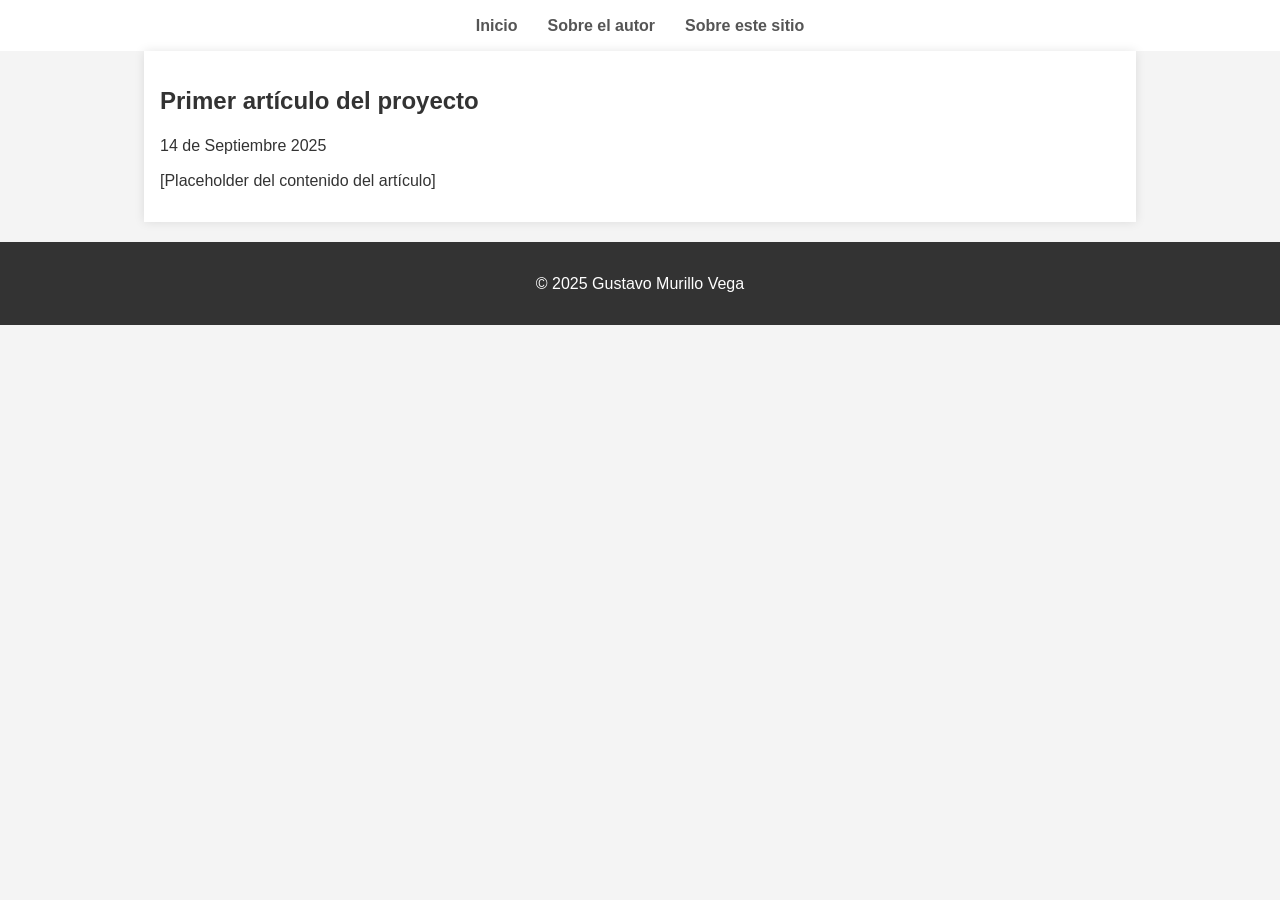
==== article1.html @ 558b9983 "Initial commit" ====
<!DOCTYPE html>
<html lang="es">
<head>
    <meta charset="UTF-8">
    <meta name="viewport" content="width=device-width, initial-scale=1.0">
    <title>Análisis F1 - Artículo 1</title>
    <link rel="stylesheet" href="styles.css">
</head>
<body>
    <header>
        <nav>
            <ul>
                <li><a href="index.html">Inicio</a></li>
                <li><a href="autor.html">Sobre el autor</a></li>
				<li><a href="proyecto.html">Sobre este sitio</a></li>
            </ul>
        </nav>
    </header>

    <main class="article-main">
        <article>
            <h1>Primer artículo del proyecto</h1>
            <p class="date">14 de Septiembre 2025</p>
            <div class="article-body">
                <p>[Placeholder del contenido del artículo]</p>
            </div>
        </article>
    </main>

    <footer>
        <p>&copy; 2025 Gustavo Murillo Vega</p>
    </footer>
</body>
</html>
---- styles.css ----
:root {
	--var-global: red;
	/* llamar */
	/* propiedad: var(--var-global) */
}

body {
    font-family: sans-serif;
    line-height: 1.2;
    margin: 0;
    padding: 0;
    background-color: #f4f4f4;
    color: #333;
    display: flex;
    flex-direction: column;
    align-items: center;
}

body > * {
    width: 100vw;
}

header {
    background: #ffff;
    color: #333;
    padding: 1rem 0;
    text-align: center;
}

header nav ul {
    padding: 0;
    list-style: none;
    margin: 0;
    display: flex;
    justify-content: center;
}

header nav ul li {
    margin: 0 15px;
}

header nav ul li a {
    color: #555;
    text-decoration: none;
    font-weight: bold;
}

main {
    max-width: 960px;
    /* margin: 20px auto; */
    padding: 1rem;
    background: #fff;
    box-shadow: 0 0 10px rgba(0,0,0,0.1);
}

footer {
    text-align: center;
    padding: 1rem 0;
    background: #333;
    color: #fff;
    margin-top: 20px;
}

/* Home Page Specifics */
.home-main h1 {
    text-align: center;
}

.article-preview {
    display: flex;
    align-items: center;
    margin-bottom: 20px;
    padding-bottom: 20px;
    border-bottom: 1px solid #ddd;
}

.article-preview:last-child {
    border-bottom: none;
}

.article-preview img {
    width: 150px;
    height: 150px;
    object-fit: cover;
    margin-right: 20px;
}

.article-info h2 {
    margin-top: 0;
}

.article-info a {
    text-decoration: none;
    color: #007bff;
}

.article-info .date {
    font-style: italic;
    color: #777;
    margin: 5px 0 0;
}
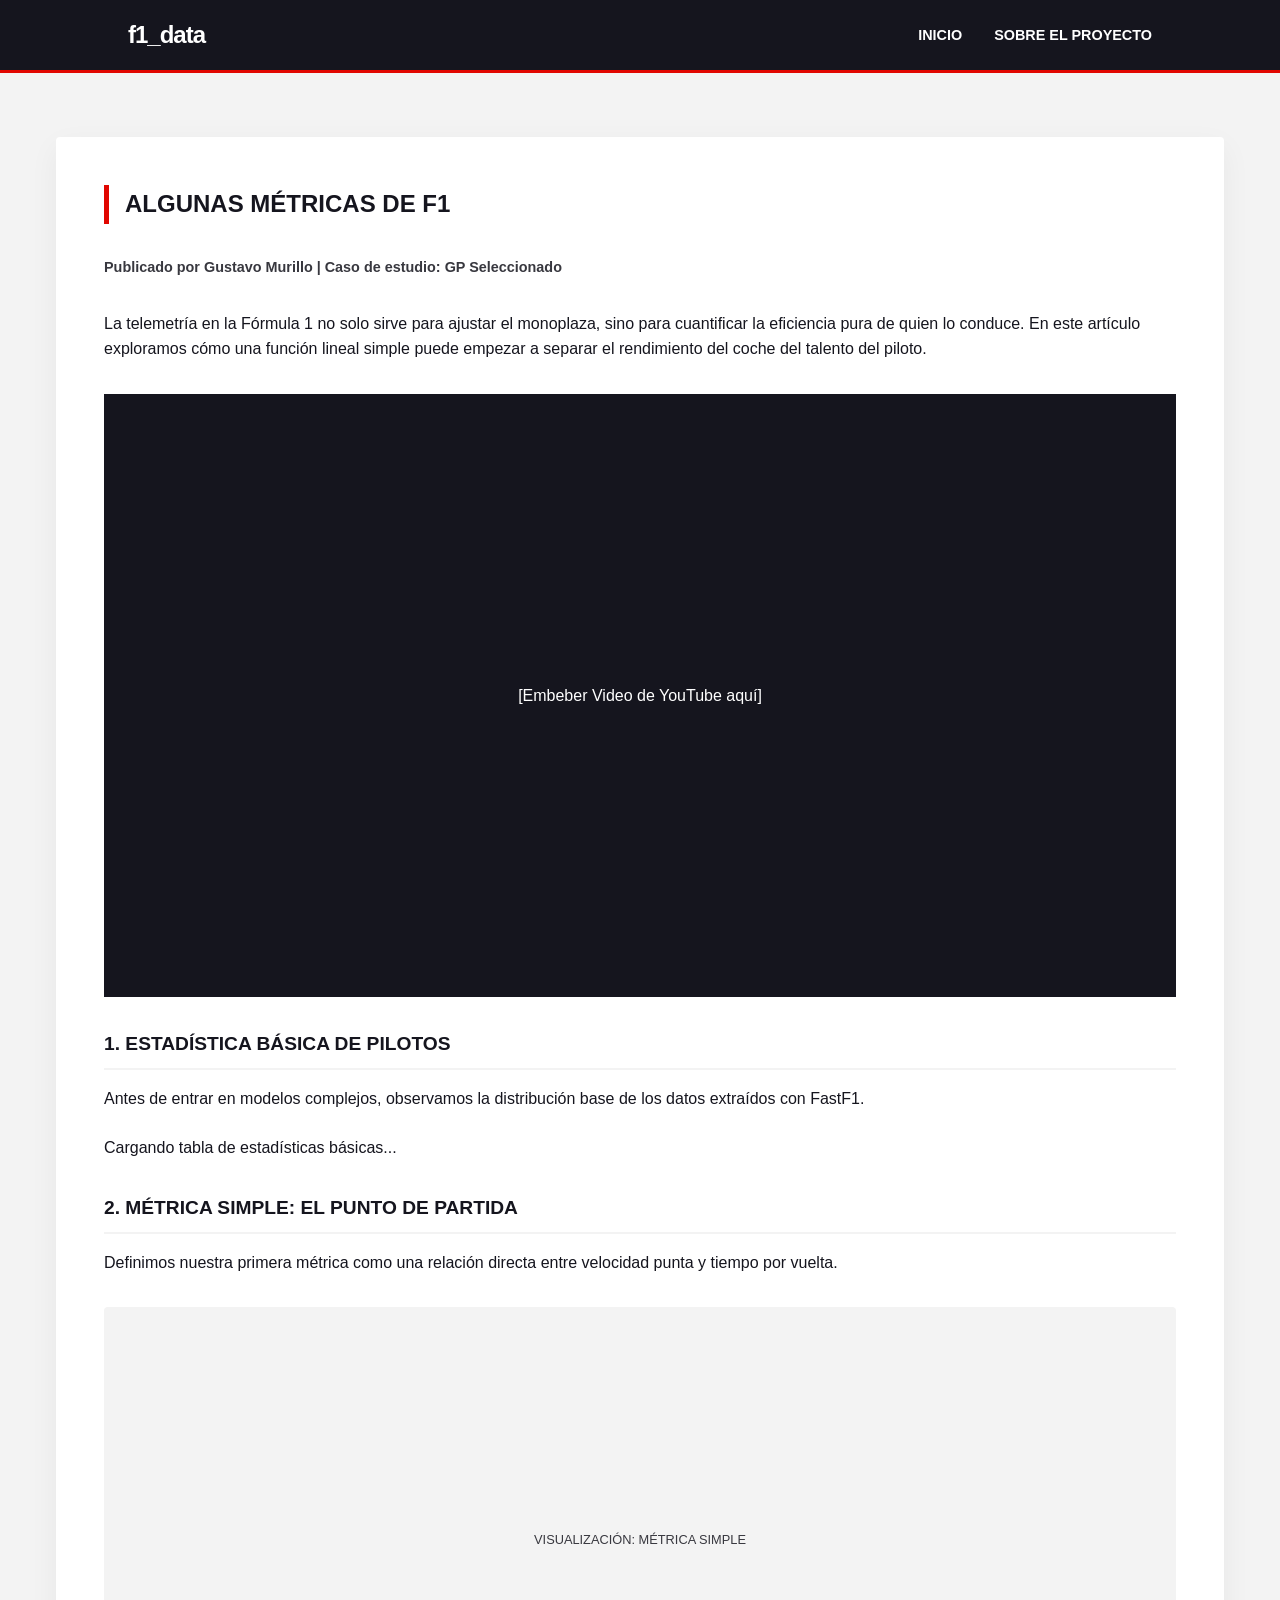
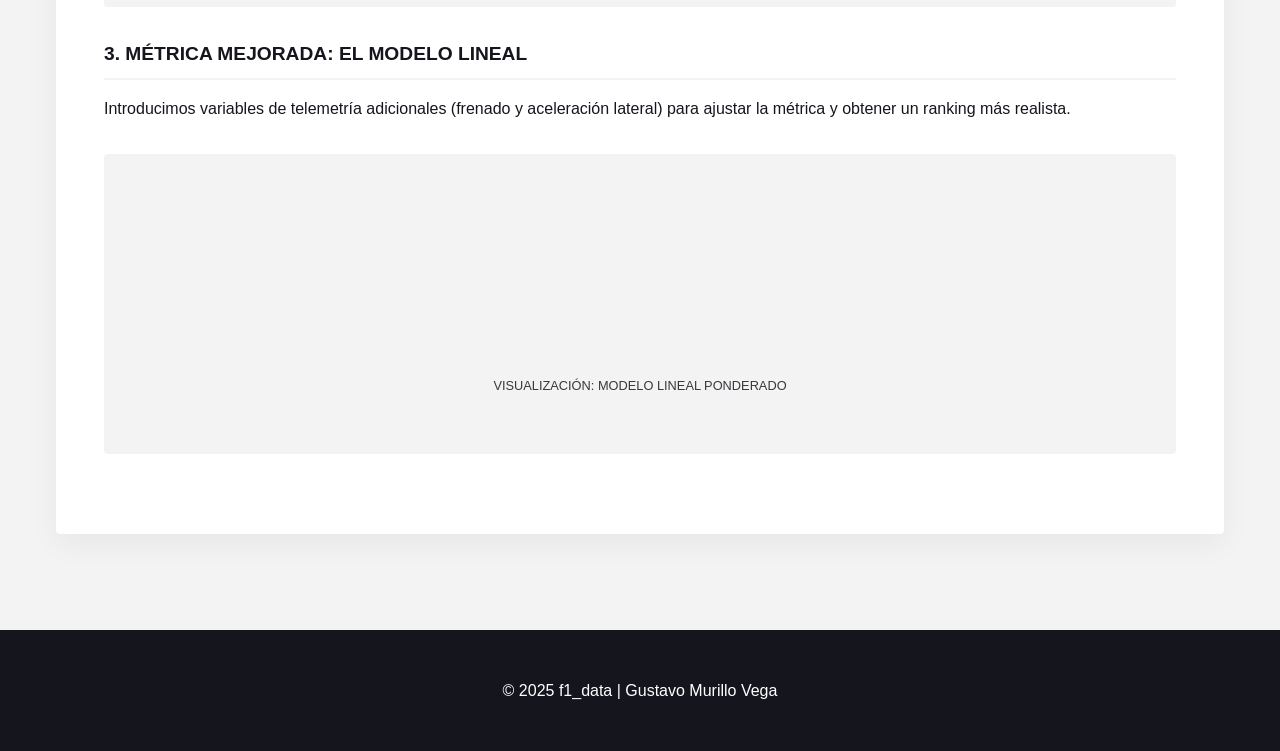
==== commit 3079ba78: "nuevo esqueleto de articulo" ====
--- a/article1.html
+++ b/article1.html
@@ -3,32 +3,73 @@
 <head>
     <meta charset="UTF-8">
     <meta name="viewport" content="width=device-width, initial-scale=1.0">
-    <title>Análisis F1 - Artículo 1</title>
+    <title>f1_data | Algunas métricas de F1</title>
     <link rel="stylesheet" href="styles.css">
 </head>
 <body>
-    <header>
-        <nav>
-            <ul>
-                <li><a href="index.html">Inicio</a></li>
-                <li><a href="autor.html">Sobre el autor</a></li>
-				<li><a href="proyecto.html">Sobre este sitio</a></li>
-            </ul>
-        </nav>
-    </header>
 
-    <main class="article-main">
-        <article>
-            <h1>Primer artículo del proyecto</h1>
-            <p class="date">14 de Septiembre 2025</p>
-            <div class="article-body">
-                <p>[Placeholder del contenido del artículo]</p>
-            </div>
+    <nav class="nav-bar">
+        <a href="index.html" class="nav-logo">f1_data</a>
+        <ul class="nav-links">
+            <li><a href="index.html">Inicio</a></li>
+            <li><a href="about.html">Sobre el proyecto</a></li>
+        </ul>
+    </nav>
+
+    <main class="container">
+        <article class="full-article">
+            <header class="article-header">
+                <h1 class="section-title">Algunas métricas de F1</h1>
+                <p class="article-meta">Publicado por Gustavo Murillo | Caso de estudio: GP Seleccionado</p>
+            </header>
+
+            <section class="article-body">
+                <p>
+                    La telemetría en la Fórmula 1 no solo sirve para ajustar el monoplaza, sino para cuantificar la eficiencia pura de quien lo conduce. En este artículo exploramos cómo una función lineal simple puede empezar a separar el rendimiento del coche del talento del piloto.
+                </p>
+
+                <!-- Placeholder para Video -->
+                <div class="video-wrapper">
+                    <div class="video-placeholder">
+                        <p>[Embeber Video de YouTube aquí]</p>
+                        <!-- <iframe width="100%" height="315" src="https://www.youtube.com/embed/VIDEO_ID" frameborder="0" allowfullscreen></iframe> -->
+                    </div>
+                </div>
+
+                <h3>1. Estadística Básica de Pilotos</h3>
+                <p>Antes de entrar en modelos complejos, observamos la distribución base de los datos extraídos con FastF1.</p>
+                
+                <!-- Placeholder para Tabla (Recomendación: Grid.js o HTML Puro) -->
+                <div class="data-wrapper">
+                    <div id="drivers-table">
+                        <p class="placeholder-text">Cargando tabla de estadísticas básicas...</p>
+                    </div>
+                </div>
+
+                <h3>2. Métrica Simple: El Punto de Partida</h3>
+                <p>Definimos nuestra primera métrica como una relación directa entre velocidad punta y tiempo por vuelta.</p>
+                
+                <!-- Placeholder para Gráfico Simple (Chart.js) -->
+                <div class="chart-wrapper">
+                    <canvas id="simpleMetricChart"></canvas>
+                    <div class="chart-placeholder">Visualización: Métrica Simple</div>
+                </div>
+
+                <h3>3. Métrica Mejorada: El Modelo Lineal</h3>
+                <p>Introducimos variables de telemetría adicionales (frenado y aceleración lateral) para ajustar la métrica y obtener un ranking más realista.</p>
+
+                <!-- Placeholder para Gráfico Mejorado (Chart.js) -->
+                <div class="chart-wrapper">
+                    <canvas id="improvedMetricChart"></canvas>
+                    <div class="chart-placeholder">Visualización: Modelo Lineal Ponderado</div>
+                </div>
+            </section>
         </article>
     </main>
 
-    <footer>
-        <p>&copy; 2025 Gustavo Murillo Vega</p>
+    <footer class="main-footer">
+        <p>&copy; 2025 f1_data | Gustavo Murillo Vega</p>
     </footer>
+
 </body>
 </html>
--- a/styles.css
+++ b/styles.css
@@ -1,101 +1,288 @@
 :root {
-	--var-global: red;
-	/* llamar */
-	/* propiedad: var(--var-global) */
-}
-
-body {
-    font-family: sans-serif;
-    line-height: 1.2;
+    --f1-red: #e10600;
+    --carbon-black: #15151e;
+    --track-gray: #38383f;
+    --asphalt: #2b2b32;
+    --clean-white: #ffffff;
+    --soft-gray: #f3f3f3;
+    --transition: all 0.3s ease;
+}
+
+* {
+    box-sizing: border-box;
     margin: 0;
     padding: 0;
-    background-color: #f4f4f4;
-    color: #333;
-    display: flex;
-    flex-direction: column;
-    align-items: center;
-}
-
-body > * {
-    width: 100vw;
-}
-
-header {
-    background: #ffff;
-    color: #333;
-    padding: 1rem 0;
+}
+
+body {
+    font-family: 'Segoe UI', Roboto, Helvetica, Arial, sans-serif;
+    background-color: var(--soft-gray);
+    color: var(--carbon-black);
+    line-height: 1.6;
+    display: flex;
+    flex-direction: column;
+    min-height: 100vh;
+}
+
+/* Navegación */
+.nav-bar {
+    background: var(--carbon-black);
+    padding: 1rem 10%;
+    display: flex;
+    justify-content: space-between;
+    align-items: center;
+    border-bottom: 3px solid var(--f1-red);
+}
+
+.nav-logo {
+    color: var(--clean-white);
+    font-weight: 800;
+    text-decoration: none;
+    font-size: 1.5rem;
+    letter-spacing: -1px;
+}
+
+.nav-links {
+    display: flex;
+    gap: 2rem;
+    list-style: none;
+}
+
+.nav-links a {
+    color: var(--clean-white);
+    text-decoration: none;
+    font-size: 0.9rem;
+    text-transform: uppercase;
+    font-weight: 600;
+    transition: var(--transition);
+}
+
+.nav-links a:hover {
+    color: var(--f1-red);
+}
+
+/* Hero / Header */
+.hero {
+    background-color: var(--carbon-black);
+    color: var(--clean-white);
+    padding: 5rem 10%;
+    text-align: left;
+}
+
+.hero h1 {
+    font-size: 3.5rem;
+    text-transform: uppercase;
+    margin-bottom: 1rem;
+    line-height: 1;
+}
+
+.hero p {
+    color: var(--soft-gray);
+    max-width: 600px;
+    font-size: 1.1rem;
+    opacity: 0.8;
+}
+
+/* Contenedores */
+.container {
+    max-width: 1200px;
+    margin: 4rem auto;
+    padding: 0 1rem;
+    flex-grow: 1;
+}
+
+.section-title {
+    margin-bottom: 2rem;
+    font-size: 1.5rem;
+    text-transform: uppercase;
+    border-left: 5px solid var(--f1-red);
+    padding-left: 1rem;
+}
+
+/* Artículos en Index */
+.articles-grid {
+    display: grid;
+    grid-template-columns: repeat(auto-fill, minmax(350px, 1fr));
+    gap: 2.5rem;
+}
+
+.article-card {
+    background: var(--clean-white);
+    border-radius: 4px;
+    overflow: hidden;
+    box-shadow: 0 10px 30px rgba(0,0,0,0.05);
+    transition: var(--transition);
+    display: flex;
+    flex-direction: column;
+}
+
+.article-card:hover:not(.disabled) {
+    transform: translateY(-5px);
+    box-shadow: 0 15px 40px rgba(0,0,0,0.1);
+}
+
+.article-card.disabled {
+    opacity: 0.6;
+}
+
+.card-image {
+    width: 100%;
+    height: 200px;
+    background: var(--track-gray);
+    display: flex;
+    align-items: center;
+    justify-content: center;
+    color: var(--clean-white);
+    font-weight: bold;
+    text-transform: uppercase;
+    font-size: 0.8rem;
+}
+
+.card-body {
+    padding: 2rem;
+    flex-grow: 1;
+    display: flex;
+    flex-direction: column;
+}
+
+.card-body h2 {
+    font-size: 1.4rem;
+    margin-bottom: 1rem;
+    line-height: 1.2;
+}
+
+.card-body p {
+    font-size: 0.95rem;
+    color: var(--track-gray);
+    margin-bottom: 1.5rem;
+    flex-grow: 1;
+}
+
+.btn-read {
+    align-self: flex-start;
+    padding: 0.8rem 1.5rem;
+    background: var(--f1-red);
+    color: var(--clean-white);
+    text-decoration: none;
+    font-weight: 700;
+    text-transform: uppercase;
+    font-size: 0.8rem;
+    border-radius: 2px;
+    transition: var(--transition);
+}
+
+.btn-read:hover {
+    background: var(--carbon-black);
+}
+
+.btn-read-disabled {
+    align-self: flex-start;
+    padding: 0.8rem 1.5rem;
+    background: var(--track-gray);
+    color: var(--clean-white);
+    font-weight: 700;
+    text-transform: uppercase;
+    font-size: 0.8rem;
+    border-radius: 2px;
+}
+
+/* Estilos de Artículo y About */
+.full-article, .about-section {
+    background: var(--clean-white);
+    padding: 3rem;
+    border-radius: 4px;
+    box-shadow: 0 10px 30px rgba(0,0,0,0.05);
+    margin-bottom: 2rem;
+}
+
+.article-header, .about-header {
+    margin-bottom: 2rem;
+}
+
+.article-meta {
+    font-size: 0.9rem;
+    color: var(--track-gray);
+    font-weight: 600;
+}
+
+.article-body h3, .about-section h2 {
+    margin: 2rem 0 1rem;
+    border-bottom: 2px solid var(--soft-gray);
+    padding-bottom: 0.5rem;
+    text-transform: uppercase;
+    font-size: 1.2rem;
+    color: var(--carbon-black);
+}
+
+.about-section h2 {
+    color: var(--f1-red);
+    border-bottom: none;
+}
+
+.about-section ul {
+    list-style: none;
+}
+
+.about-section li {
+    margin-bottom: 1rem;
+    padding-left: 1.5rem;
+    position: relative;
+}
+
+.about-section li::before {
+    content: "→";
+    position: absolute;
+    left: 0;
+    color: var(--f1-red);
+    font-weight: bold;
+}
+
+/* Media Wrappers */
+.video-wrapper {
+    margin: 2rem 0;
+    background: var(--carbon-black);
+    aspect-ratio: 16 / 9;
+    display: flex;
+    align-items: center;
+    justify-content: center;
+    color: white;
+}
+
+.chart-wrapper {
+    margin: 2rem 0;
+    padding: 1.5rem;
+    background: var(--soft-gray);
+    border-radius: 4px;
+    min-height: 300px;
+    display: flex;
+    flex-direction: column;
+    align-items: center;
+    justify-content: center;
+}
+
+.chart-placeholder {
+    font-size: 0.8rem;
+    text-transform: uppercase;
+    color: var(--track-gray);
+    margin-top: 1rem;
+}
+
+.data-wrapper {
+    margin: 1.5rem 0;
+    overflow-x: auto;
+}
+
+/* Footer */
+.main-footer {
+    background: var(--carbon-black);
+    color: var(--clean-white);
+    padding: 3rem 10%;
     text-align: center;
-}
-
-header nav ul {
-    padding: 0;
-    list-style: none;
-    margin: 0;
-    display: flex;
-    justify-content: center;
-}
-
-header nav ul li {
-    margin: 0 15px;
-}
-
-header nav ul li a {
-    color: #555;
-    text-decoration: none;
-    font-weight: bold;
-}
-
-main {
-    max-width: 960px;
-    /* margin: 20px auto; */
-    padding: 1rem;
-    background: #fff;
-    box-shadow: 0 0 10px rgba(0,0,0,0.1);
-}
-
-footer {
-    text-align: center;
-    padding: 1rem 0;
-    background: #333;
-    color: #fff;
-    margin-top: 20px;
-}
-
-/* Home Page Specifics */
-.home-main h1 {
-    text-align: center;
-}
-
-.article-preview {
-    display: flex;
-    align-items: center;
-    margin-bottom: 20px;
-    padding-bottom: 20px;
-    border-bottom: 1px solid #ddd;
-}
-
-.article-preview:last-child {
-    border-bottom: none;
-}
-
-.article-preview img {
-    width: 150px;
-    height: 150px;
-    object-fit: cover;
-    margin-right: 20px;
-}
-
-.article-info h2 {
-    margin-top: 0;
-}
-
-.article-info a {
-    text-decoration: none;
-    color: #007bff;
-}
-
-.article-info .date {
-    font-style: italic;
-    color: #777;
-    margin: 5px 0 0;
-}
+    margin-top: auto;
+}
+
+@media (max-width: 768px) {
+    .full-article, .about-section { padding: 1.5rem; }
+    .hero h1 { font-size: 2.5rem; }
+    .nav-bar { flex-direction: column; gap: 1rem; }
+}
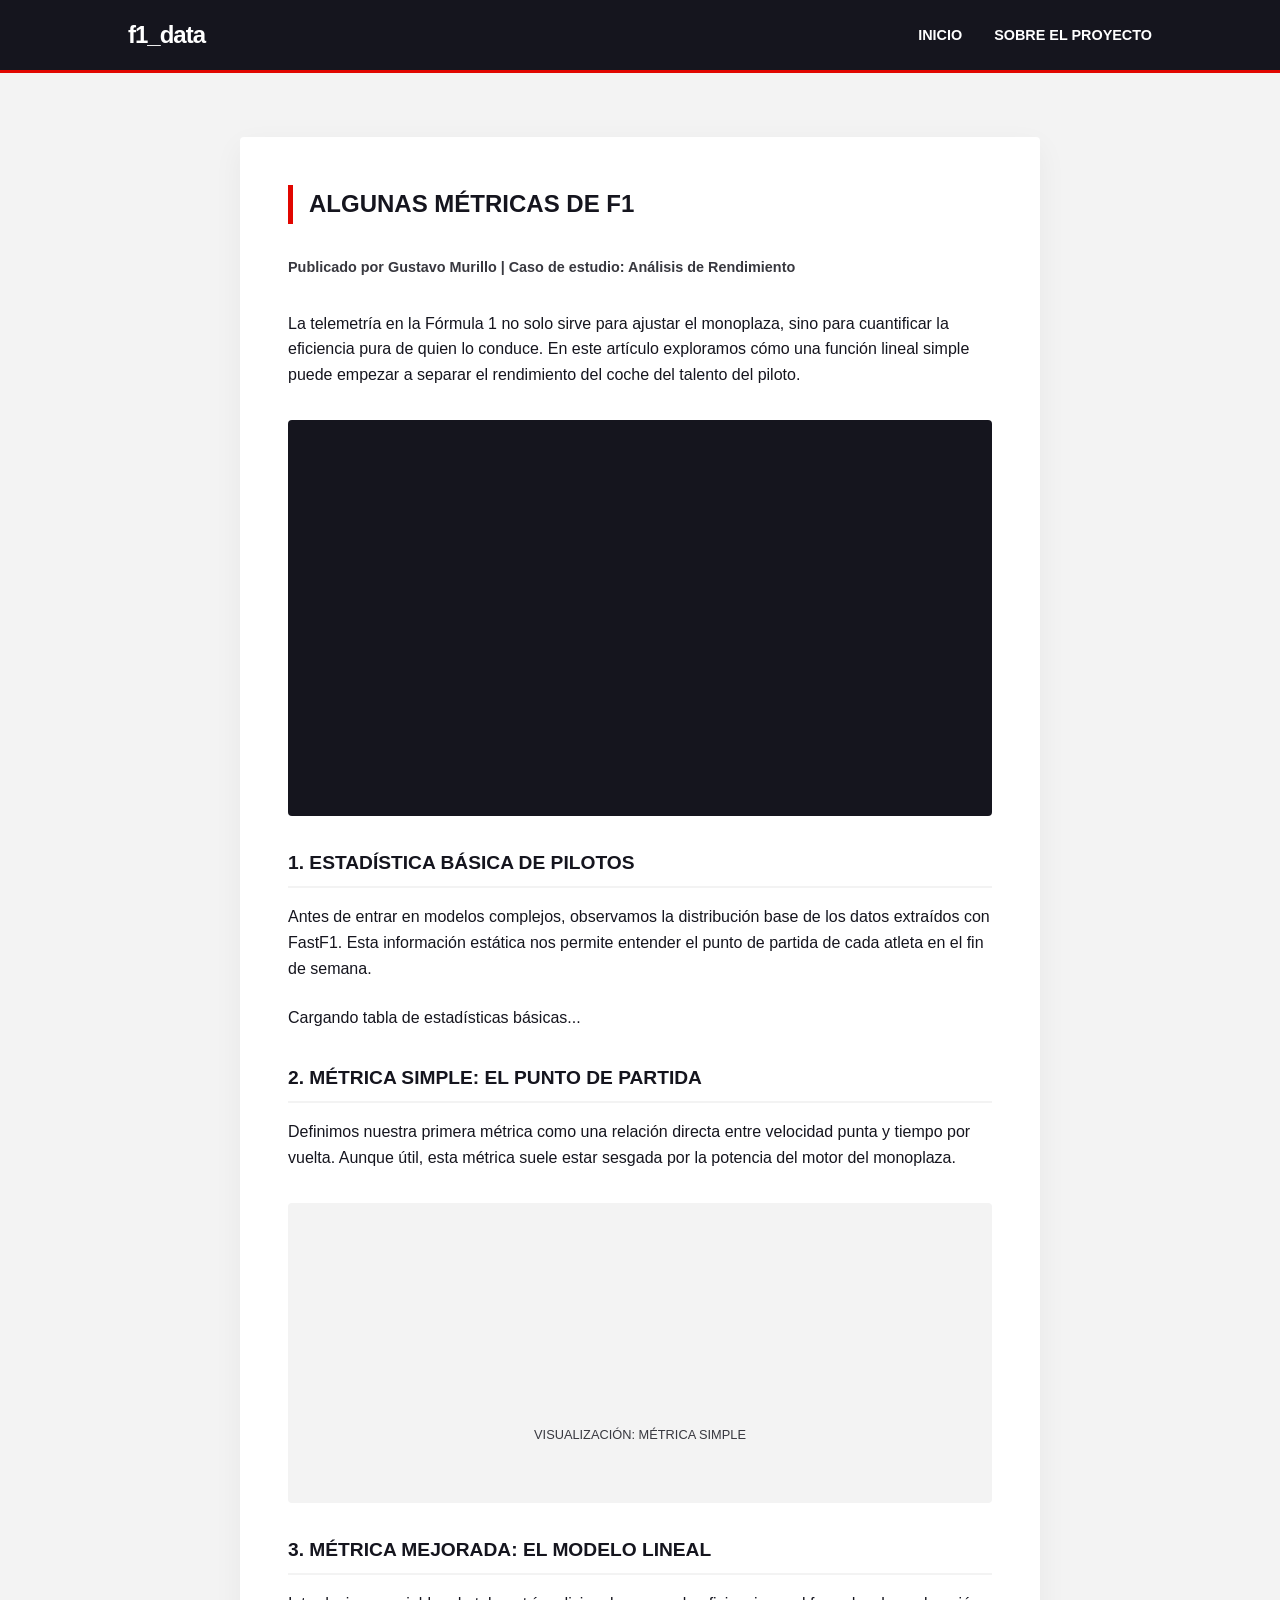
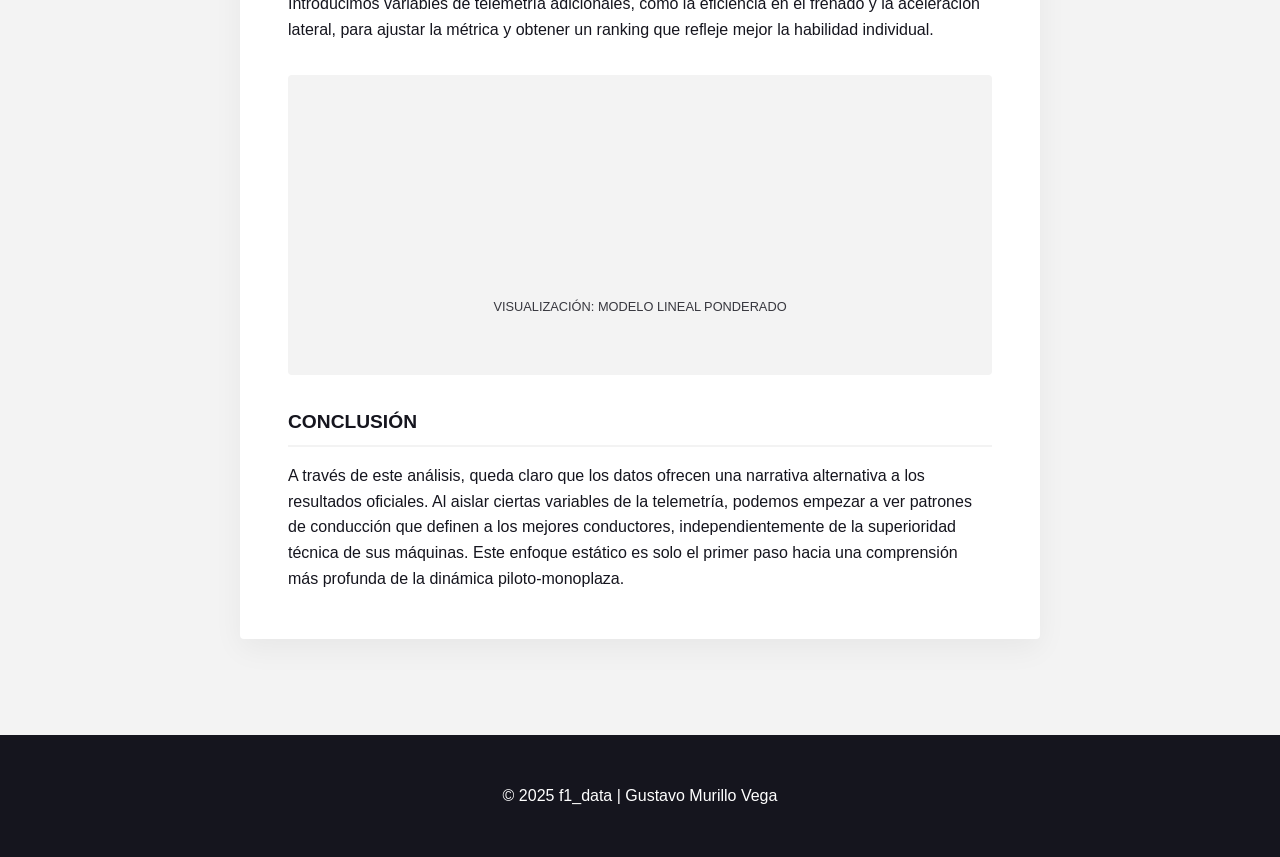
==== commit 67a9b93b: "tighter lines and conclusion" ====
--- a/article1.html
+++ b/article1.html
@@ -20,7 +20,7 @@
         <article class="full-article">
             <header class="article-header">
                 <h1 class="section-title">Algunas métricas de F1</h1>
-                <p class="article-meta">Publicado por Gustavo Murillo | Caso de estudio: GP Seleccionado</p>
+                <p class="article-meta">Publicado por Gustavo Murillo | Caso de estudio: Análisis de Rendimiento</p>
             </header>
 
             <section class="article-body">
@@ -28,18 +28,21 @@
                     La telemetría en la Fórmula 1 no solo sirve para ajustar el monoplaza, sino para cuantificar la eficiencia pura de quien lo conduce. En este artículo exploramos cómo una función lineal simple puede empezar a separar el rendimiento del coche del talento del piloto.
                 </p>
 
-                <!-- Placeholder para Video -->
                 <div class="video-wrapper">
-                    <div class="video-placeholder">
-                        <p>[Embeber Video de YouTube aquí]</p>
-                        <!-- <iframe width="100%" height="315" src="https://www.youtube.com/embed/VIDEO_ID" frameborder="0" allowfullscreen></iframe> -->
-                    </div>
+                    <iframe 
+                        width="100%" 
+                        height="100%" 
+                        src="https://www.youtube.com/embed/vBsnDIFbbb4" 
+                        title="F1 Video" 
+                        frameborder="0" 
+                        allow="accelerometer; autoplay; clipboard-write; encrypted-media; gyroscope; picture-in-picture; web-share" 
+                        allowfullscreen>
+                    </iframe>
                 </div>
 
                 <h3>1. Estadística Básica de Pilotos</h3>
-                <p>Antes de entrar en modelos complejos, observamos la distribución base de los datos extraídos con FastF1.</p>
+                <p>Antes de entrar en modelos complejos, observamos la distribución base de los datos extraídos con FastF1. Esta información estática nos permite entender el punto de partida de cada atleta en el fin de semana.</p>
                 
-                <!-- Placeholder para Tabla (Recomendación: Grid.js o HTML Puro) -->
                 <div class="data-wrapper">
                     <div id="drivers-table">
                         <p class="placeholder-text">Cargando tabla de estadísticas básicas...</p>
@@ -47,22 +50,25 @@
                 </div>
 
                 <h3>2. Métrica Simple: El Punto de Partida</h3>
-                <p>Definimos nuestra primera métrica como una relación directa entre velocidad punta y tiempo por vuelta.</p>
+                <p>Definimos nuestra primera métrica como una relación directa entre velocidad punta y tiempo por vuelta. Aunque útil, esta métrica suele estar sesgada por la potencia del motor del monoplaza.</p>
                 
-                <!-- Placeholder para Gráfico Simple (Chart.js) -->
                 <div class="chart-wrapper">
                     <canvas id="simpleMetricChart"></canvas>
                     <div class="chart-placeholder">Visualización: Métrica Simple</div>
                 </div>
 
                 <h3>3. Métrica Mejorada: El Modelo Lineal</h3>
-                <p>Introducimos variables de telemetría adicionales (frenado y aceleración lateral) para ajustar la métrica y obtener un ranking más realista.</p>
+                <p>Introducimos variables de telemetría adicionales, como la eficiencia en el frenado y la aceleración lateral, para ajustar la métrica y obtener un ranking que refleje mejor la habilidad individual.</p>
 
-                <!-- Placeholder para Gráfico Mejorado (Chart.js) -->
                 <div class="chart-wrapper">
                     <canvas id="improvedMetricChart"></canvas>
                     <div class="chart-placeholder">Visualización: Modelo Lineal Ponderado</div>
                 </div>
+
+                <h3>Conclusión</h3>
+                <p>
+                    A través de este análisis, queda claro que los datos ofrecen una narrativa alternativa a los resultados oficiales. Al aislar ciertas variables de la telemetría, podemos empezar a ver patrones de conducción que definen a los mejores conductores, independientemente de la superioridad técnica de sus máquinas. Este enfoque estático es solo el primer paso hacia una comprensión más profunda de la dinámica piloto-monoplaza.
+                </p>
             </section>
         </article>
     </main>
--- a/styles.css
+++ b/styles.css
@@ -193,6 +193,10 @@
     border-radius: 4px;
     box-shadow: 0 10px 30px rgba(0,0,0,0.05);
     margin-bottom: 2rem;
+    /* Reducción de ancho para mejor lectura */
+    max-width: 800px;
+    margin-left: auto;
+    margin-right: auto;
 }
 
 .article-header, .about-header {
@@ -246,6 +250,8 @@
     align-items: center;
     justify-content: center;
     color: white;
+    overflow: hidden;
+    border-radius: 4px;
 }
 
 .chart-wrapper {
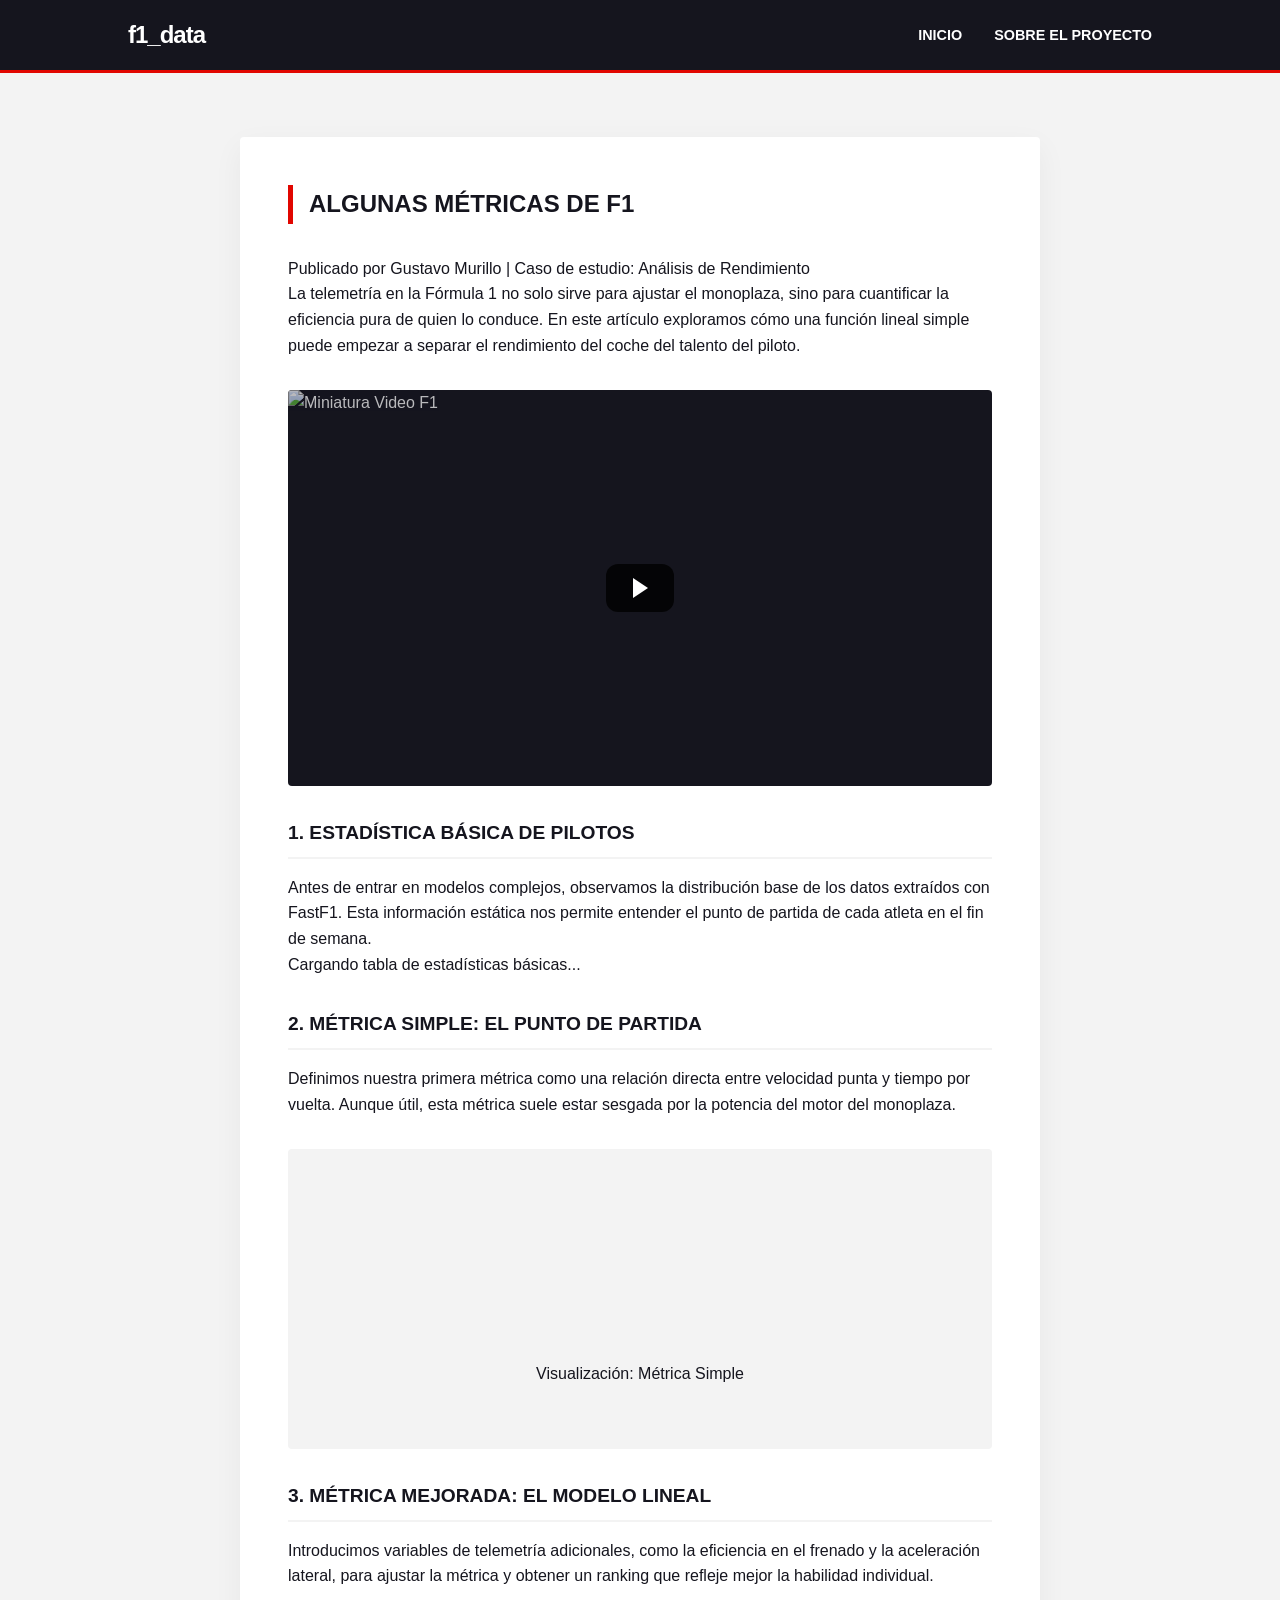
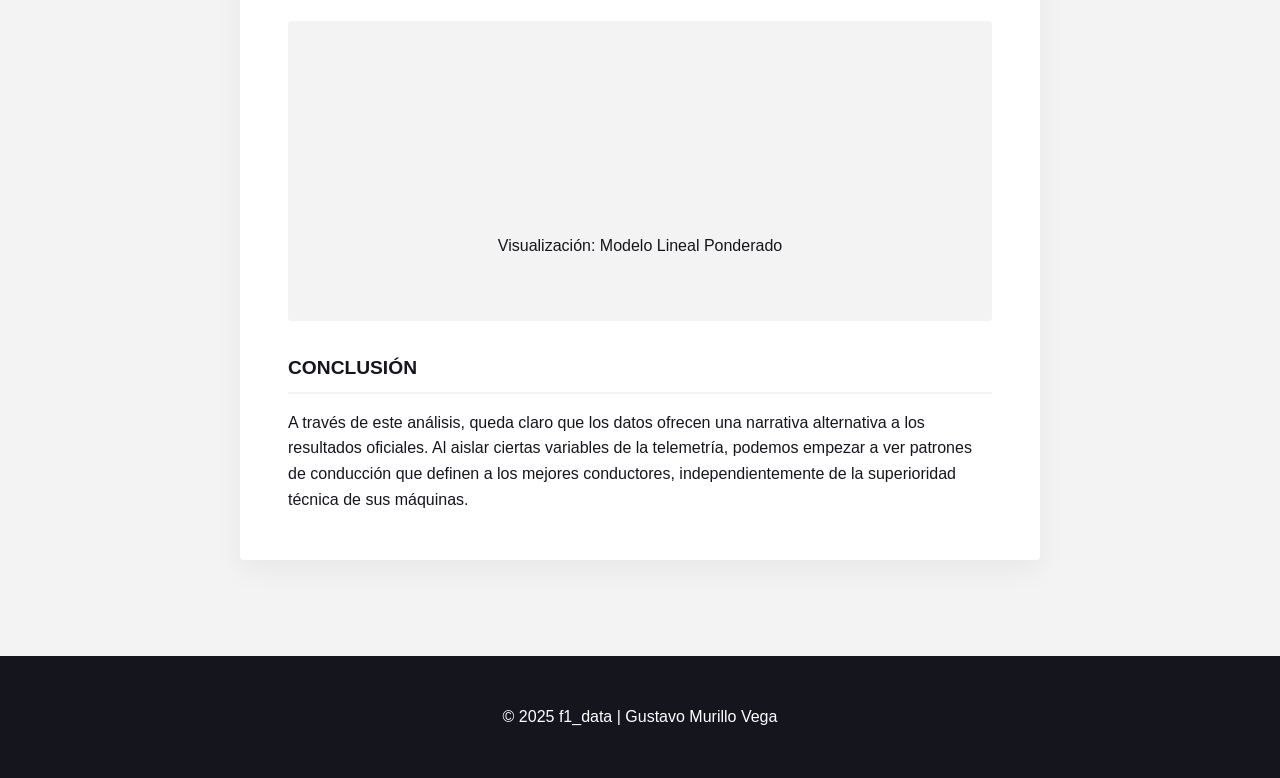
==== commit 66964edd: "fix thumbnail and article width" ====
--- a/article1.html
+++ b/article1.html
@@ -28,17 +28,11 @@
                     La telemetría en la Fórmula 1 no solo sirve para ajustar el monoplaza, sino para cuantificar la eficiencia pura de quien lo conduce. En este artículo exploramos cómo una función lineal simple puede empezar a separar el rendimiento del coche del talento del piloto.
                 </p>
 
-                <div class="video-wrapper">
-                    <iframe 
-                        width="100%" 
-                        height="100%" 
-                        src="https://www.youtube.com/embed/vBsnDIFbbb4" 
-                        title="F1 Video" 
-                        frameborder="0" 
-                        allow="accelerometer; autoplay; clipboard-write; encrypted-media; gyroscope; picture-in-picture; web-share" 
-                        allowfullscreen>
-                    </iframe>
-                </div>
+                <!-- Miniatura de YouTube vinculada para evitar errores de embed -->
+                <a href="https://www.youtube.com/watch?v=vBsnDIFbbb4" target="_blank" class="video-wrapper">
+                    <img src="https://img.youtube.com/vi/vBsnDIFbbb4/maxresdefault.jpg" alt="Miniatura Video F1">
+                    <div class="play-button"></div>
+                </a>
 
                 <h3>1. Estadística Básica de Pilotos</h3>
                 <p>Antes de entrar en modelos complejos, observamos la distribución base de los datos extraídos con FastF1. Esta información estática nos permite entender el punto de partida de cada atleta en el fin de semana.</p>
@@ -67,7 +61,7 @@
 
                 <h3>Conclusión</h3>
                 <p>
-                    A través de este análisis, queda claro que los datos ofrecen una narrativa alternativa a los resultados oficiales. Al aislar ciertas variables de la telemetría, podemos empezar a ver patrones de conducción que definen a los mejores conductores, independientemente de la superioridad técnica de sus máquinas. Este enfoque estático es solo el primer paso hacia una comprensión más profunda de la dinámica piloto-monoplaza.
+                    A través de este análisis, queda claro que los datos ofrecen una narrativa alternativa a los resultados oficiales. Al aislar ciertas variables de la telemetría, podemos empezar a ver patrones de conducción que definen a los mejores conductores, independientemente de la superioridad técnica de sus máquinas.
                 </p>
             </section>
         </article>
--- a/styles.css
+++ b/styles.css
@@ -99,7 +99,7 @@
     padding-left: 1rem;
 }
 
-/* Artículos en Index */
+/* Grid de Artículos */
 .articles-grid {
     display: grid;
     grid-template-columns: repeat(auto-fill, minmax(350px, 1fr));
@@ -121,10 +121,6 @@
     box-shadow: 0 15px 40px rgba(0,0,0,0.1);
 }
 
-.article-card.disabled {
-    opacity: 0.6;
-}
-
 .card-image {
     width: 100%;
     height: 200px;
@@ -151,13 +147,6 @@
     line-height: 1.2;
 }
 
-.card-body p {
-    font-size: 0.95rem;
-    color: var(--track-gray);
-    margin-bottom: 1.5rem;
-    flex-grow: 1;
-}
-
 .btn-read {
     align-self: flex-start;
     padding: 0.8rem 1.5rem;
@@ -171,42 +160,18 @@
     transition: var(--transition);
 }
 
-.btn-read:hover {
-    background: var(--carbon-black);
-}
-
-.btn-read-disabled {
-    align-self: flex-start;
-    padding: 0.8rem 1.5rem;
-    background: var(--track-gray);
-    color: var(--clean-white);
-    font-weight: 700;
-    text-transform: uppercase;
-    font-size: 0.8rem;
-    border-radius: 2px;
-}
-
-/* Estilos de Artículo y About */
+/* Estilos de Contenido (Ajustados a 800px) */
 .full-article, .about-section {
     background: var(--clean-white);
     padding: 3rem;
     border-radius: 4px;
     box-shadow: 0 10px 30px rgba(0,0,0,0.05);
     margin-bottom: 2rem;
-    /* Reducción de ancho para mejor lectura */
+    /* Ajuste de ancho máximo solicitado */
     max-width: 800px;
     margin-left: auto;
     margin-right: auto;
-}
-
-.article-header, .about-header {
-    margin-bottom: 2rem;
-}
-
-.article-meta {
-    font-size: 0.9rem;
-    color: var(--track-gray);
-    font-weight: 600;
+    width: 100%;
 }
 
 .article-body h3, .about-section h2 {
@@ -218,30 +183,7 @@
     color: var(--carbon-black);
 }
 
-.about-section h2 {
-    color: var(--f1-red);
-    border-bottom: none;
-}
-
-.about-section ul {
-    list-style: none;
-}
-
-.about-section li {
-    margin-bottom: 1rem;
-    padding-left: 1.5rem;
-    position: relative;
-}
-
-.about-section li::before {
-    content: "→";
-    position: absolute;
-    left: 0;
-    color: var(--f1-red);
-    font-weight: bold;
-}
-
-/* Media Wrappers */
+/* Video Wrapper & Thumbnail */
 .video-wrapper {
     margin: 2rem 0;
     background: var(--carbon-black);
@@ -252,8 +194,42 @@
     color: white;
     overflow: hidden;
     border-radius: 4px;
-}
-
+    position: relative;
+    text-decoration: none;
+}
+
+.video-wrapper img {
+    width: 100%;
+    height: 100%;
+    object-fit: cover;
+    opacity: 0.7;
+    transition: var(--transition);
+}
+
+.video-wrapper:hover img {
+    opacity: 0.9;
+}
+
+.play-button {
+    position: absolute;
+    width: 68px;
+    height: 48px;
+    background: rgba(0, 0, 0, 0.8);
+    border-radius: 12px;
+    display: flex;
+    align-items: center;
+    justify-content: center;
+    pointer-events: none;
+}
+
+.play-button::after {
+    content: "";
+    border-style: solid;
+    border-width: 10px 0 10px 15px;
+    border-color: transparent transparent transparent white;
+}
+
+/* Wrappers de Datos */
 .chart-wrapper {
     margin: 2rem 0;
     padding: 1.5rem;
@@ -266,19 +242,6 @@
     justify-content: center;
 }
 
-.chart-placeholder {
-    font-size: 0.8rem;
-    text-transform: uppercase;
-    color: var(--track-gray);
-    margin-top: 1rem;
-}
-
-.data-wrapper {
-    margin: 1.5rem 0;
-    overflow-x: auto;
-}
-
-/* Footer */
 .main-footer {
     background: var(--carbon-black);
     color: var(--clean-white);
@@ -290,5 +253,4 @@
 @media (max-width: 768px) {
     .full-article, .about-section { padding: 1.5rem; }
     .hero h1 { font-size: 2.5rem; }
-    .nav-bar { flex-direction: column; gap: 1rem; }
-}
+}
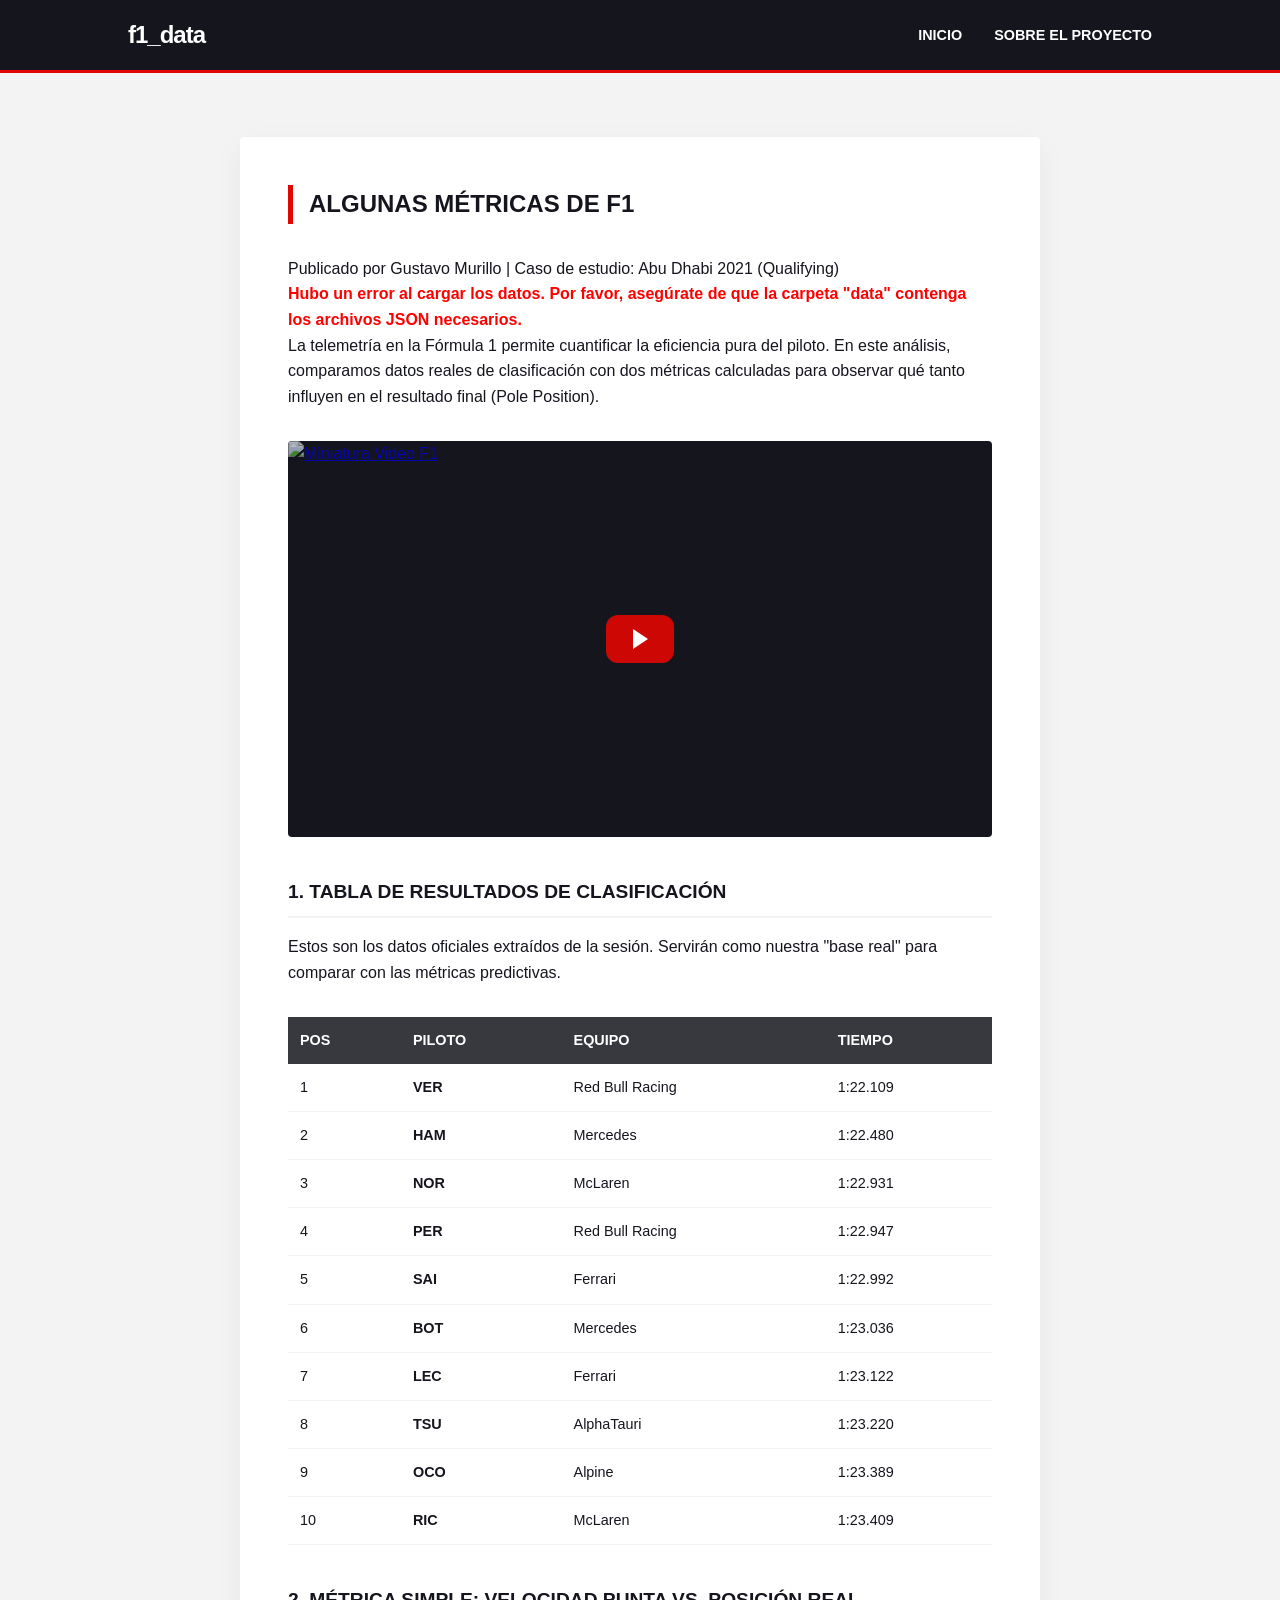
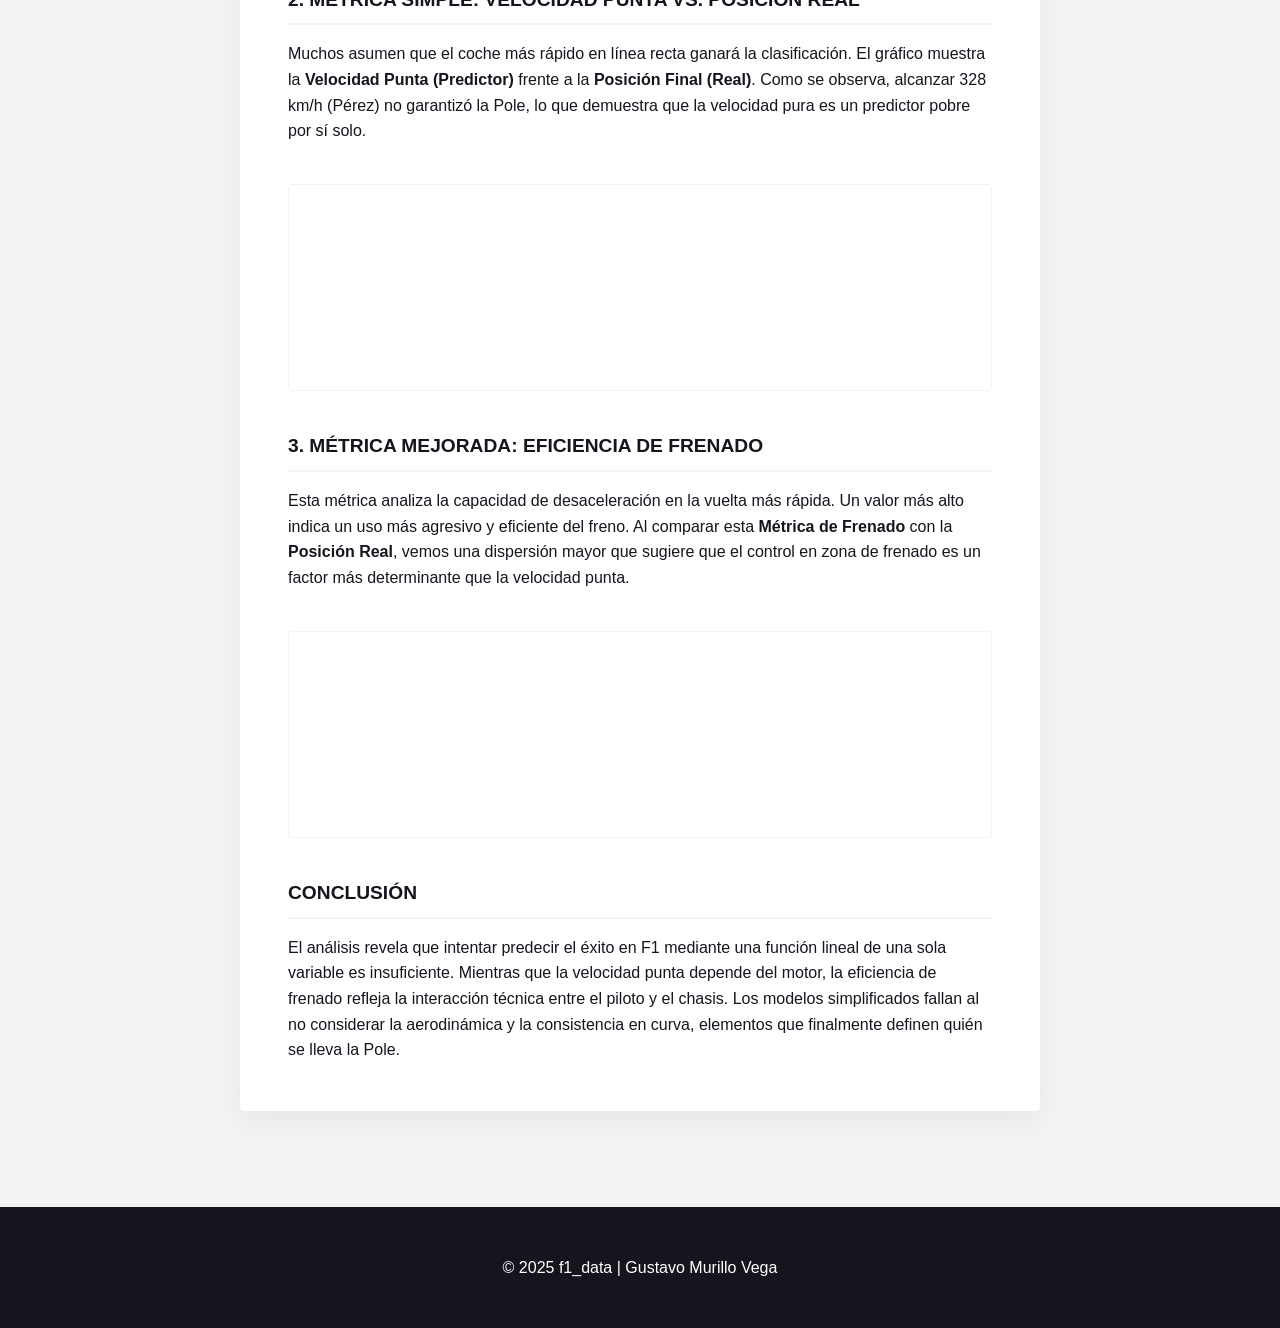
==== commit 50621112: "final borrador" ====
--- a/article1.html
+++ b/article1.html
@@ -5,6 +5,8 @@
     <meta name="viewport" content="width=device-width, initial-scale=1.0">
     <title>f1_data | Algunas métricas de F1</title>
     <link rel="stylesheet" href="styles.css">
+    <!-- Chart.js para las visualizaciones -->
+    <script src="https://cdn.jsdelivr.net/npm/chart.js"></script>
 </head>
 <body>
 
@@ -20,48 +22,61 @@
         <article class="full-article">
             <header class="article-header">
                 <h1 class="section-title">Algunas métricas de F1</h1>
-                <p class="article-meta">Publicado por Gustavo Murillo | Caso de estudio: Análisis de Rendimiento</p>
+                <p class="article-meta">Publicado por Gustavo Murillo | Caso de estudio: Abu Dhabi 2021 (Qualifying)</p>
             </header>
 
             <section class="article-body">
                 <p>
-                    La telemetría en la Fórmula 1 no solo sirve para ajustar el monoplaza, sino para cuantificar la eficiencia pura de quien lo conduce. En este artículo exploramos cómo una función lineal simple puede empezar a separar el rendimiento del coche del talento del piloto.
+                    La telemetría en la Fórmula 1 permite cuantificar la eficiencia pura del piloto. En este análisis, comparamos datos reales de clasificación con dos métricas calculadas para observar qué tanto influyen en el resultado final (Pole Position).
                 </p>
 
-                <!-- Miniatura de YouTube vinculada para evitar errores de embed -->
-                <a href="https://www.youtube.com/watch?v=vBsnDIFbbb4" target="_blank" class="video-wrapper">
-                    <img src="https://img.youtube.com/vi/vBsnDIFbbb4/maxresdefault.jpg" alt="Miniatura Video F1">
-                    <div class="play-button"></div>
-                </a>
+                <div class="video-wrapper">
+                    <a href="https://www.youtube.com/watch?v=vBsnDIFbbb4" target="_blank" style="width: 100%; height: 100%; display: block; position: relative;">
+                        <img src="https://img.youtube.com/vi/vBsnDIFbbb4/maxresdefault.jpg" alt="Miniatura Video F1" style="width: 100%; height: 100%; object-fit: cover; opacity: 0.7;">
+                        <div class="play-button"></div>
+                    </a>
+                </div>
 
-                <h3>1. Estadística Básica de Pilotos</h3>
-                <p>Antes de entrar en modelos complejos, observamos la distribución base de los datos extraídos con FastF1. Esta información estática nos permite entender el punto de partida de cada atleta en el fin de semana.</p>
+                <h3>1. Tabla de Resultados de Clasificación</h3>
+                <p>Estos son los datos oficiales extraídos de la sesión. Servirán como nuestra "base real" para comparar con las métricas predictivas.</p>
                 
                 <div class="data-wrapper">
-                    <div id="drivers-table">
-                        <p class="placeholder-text">Cargando tabla de estadísticas básicas...</p>
-                    </div>
+                    <table class="f1-table" id="resultsTable">
+                        <thead>
+                            <tr>
+                                <th>Pos</th>
+                                <th>Piloto</th>
+                                <th>Equipo</th>
+                                <th>Tiempo</th>
+                            </tr>
+                        </thead>
+                        <tbody>
+                            <!-- Inyectado por JS -->
+                        </tbody>
+                    </table>
                 </div>
 
-                <h3>2. Métrica Simple: El Punto de Partida</h3>
-                <p>Definimos nuestra primera métrica como una relación directa entre velocidad punta y tiempo por vuelta. Aunque útil, esta métrica suele estar sesgada por la potencia del motor del monoplaza.</p>
+                <h3>2. Métrica Simple: Velocidad Punta vs. Posición Real</h3>
+                <p>
+                    Muchos asumen que el coche más rápido en línea recta ganará la clasificación. El gráfico muestra la <strong>Velocidad Punta (Predictor)</strong> frente a la <strong>Posición Final (Real)</strong>. Como se observa, alcanzar 328 km/h (Pérez) no garantizó la Pole, lo que demuestra que la velocidad pura es un predictor pobre por sí solo.
+                </p>
                 
                 <div class="chart-wrapper">
-                    <canvas id="simpleMetricChart"></canvas>
-                    <div class="chart-placeholder">Visualización: Métrica Simple</div>
+                    <canvas id="chartMetric1"></canvas>
                 </div>
 
-                <h3>3. Métrica Mejorada: El Modelo Lineal</h3>
-                <p>Introducimos variables de telemetría adicionales, como la eficiencia en el frenado y la aceleración lateral, para ajustar la métrica y obtener un ranking que refleje mejor la habilidad individual.</p>
+                <h3>3. Métrica Mejorada: Eficiencia de Frenado</h3>
+                <p>
+                    Esta métrica analiza la capacidad de desaceleración en la vuelta más rápida. Un valor más alto indica un uso más agresivo y eficiente del freno. Al comparar esta <strong>Métrica de Frenado</strong> con la <strong>Posición Real</strong>, vemos una dispersión mayor que sugiere que el control en zona de frenado es un factor más determinante que la velocidad punta.
+                </p>
 
                 <div class="chart-wrapper">
-                    <canvas id="improvedMetricChart"></canvas>
-                    <div class="chart-placeholder">Visualización: Modelo Lineal Ponderado</div>
+                    <canvas id="chartMetric2"></canvas>
                 </div>
 
                 <h3>Conclusión</h3>
                 <p>
-                    A través de este análisis, queda claro que los datos ofrecen una narrativa alternativa a los resultados oficiales. Al aislar ciertas variables de la telemetría, podemos empezar a ver patrones de conducción que definen a los mejores conductores, independientemente de la superioridad técnica de sus máquinas.
+                    El análisis revela que intentar predecir el éxito en F1 mediante una función lineal de una sola variable es insuficiente. Mientras que la velocidad punta depende del motor, la eficiencia de frenado refleja la interacción técnica entre el piloto y el chasis. Los modelos simplificados fallan al no considerar la aerodinámica y la consistencia en curva, elementos que finalmente definen quién se lleva la Pole.
                 </p>
             </section>
         </article>
@@ -71,5 +86,99 @@
         <p>&copy; 2025 f1_data | Gustavo Murillo Vega</p>
     </footer>
 
+    <script>
+        // Función auxiliar para realizar fetch de forma segura
+        async function fetchJSON(path) {
+            // Se asegura que la ruta sea relativa al origen actual de forma explícita
+            const response = await fetch(`./${path}`);
+            if (!response.ok) {
+                throw new Error(`No se pudo cargar el archivo: ${path} (Status: ${response.status})`);
+            }
+            return await response.json();
+        }
+
+        async function loadData() {
+            try {
+                // 1. Cargar y renderizar Tabla
+                const dataResults = await fetchJSON('data/qualifying_results.json');
+                const tableBody = document.querySelector('#resultsTable tbody');
+                
+                // Limpiar tabla antes de insertar (por si acaso)
+                tableBody.innerHTML = '';
+                
+                dataResults.slice(0, 10).forEach(row => {
+                    const tr = document.createElement('tr');
+                    tr.innerHTML = `
+                        <td>${row.Pos || 'N/A'}</td>
+                        <td><strong>${row.Driver || '---'}</strong></td>
+                        <td>${row.Team || '---'}</td>
+                        <td>${row.Time || '--:--.---'}</td>
+                    `;
+                    tableBody.appendChild(tr);
+                });
+
+                // 2. Gráfico Métrica 1 (Velocidad Punta)
+                const dataM1 = await fetchJSON('data/metrica1.json');
+                
+                new Chart(document.getElementById('chartMetric1'), {
+                    type: 'scatter',
+                    data: {
+                        datasets: [{
+                            label: 'Velocidad vs Posición',
+                            data: dataM1.map(d => ({ x: d.value, y: d.pos })),
+                            backgroundColor: '#e10600'
+                        }]
+                    },
+                    options: {
+                        responsive: true,
+                        maintainAspectRatio: false,
+                        scales: {
+                            x: { title: { display: true, text: 'Top Speed (km/h)', color: '#15151e' } },
+                            y: { 
+                                reverse: true, 
+                                title: { display: true, text: 'Posición Real', color: '#15151e' }, 
+                                min: 1, 
+                                max: 20,
+                                ticks: { stepSize: 1 }
+                            }
+                        }
+                    }
+                });
+
+                // 3. Gráfico Métrica 2 (Eficiencia Frenado)
+                const dataM2 = await fetchJSON('data/metrica2.json');
+                
+                new Chart(document.getElementById('chartMetric2'), {
+                    type: 'bar',
+                    data: {
+                        labels: dataM2.map(d => d.driver),
+                        datasets: [{
+                            label: 'Índice de Frenado',
+                            data: dataM2.map(d => d.value),
+                            backgroundColor: dataM2.map(d => d.pos <= 3 ? '#e10600' : '#38383f')
+                        }]
+                    },
+                    options: {
+                        responsive: true,
+                        maintainAspectRatio: false,
+                        scales: {
+                            y: { title: { display: true, text: 'Eficiencia (Escala Relativa)', color: '#15151e' } }
+                        }
+                    }
+                });
+
+            } catch (error) {
+                console.error("Error cargando los datos:", error);
+                const articleBody = document.querySelector('.article-body');
+                const errorMsg = document.createElement('p');
+                errorMsg.style.color = 'red';
+                errorMsg.style.fontWeight = 'bold';
+                errorMsg.textContent = 'Hubo un error al cargar los datos. Por favor, asegúrate de que la carpeta "data" contenga los archivos JSON necesarios.';
+                articleBody.prepend(errorMsg);
+            }
+        }
+
+        window.onload = loadData;
+    </script>
 </body>
 </html>
--- a/styles.css
+++ b/styles.css
@@ -61,7 +61,7 @@
     color: var(--f1-red);
 }
 
-/* Hero / Header */
+/* Hero */
 .hero {
     background-color: var(--carbon-black);
     color: var(--clean-white);
@@ -99,7 +99,7 @@
     padding-left: 1rem;
 }
 
-/* Grid de Artículos */
+/* Grid de Artículos (Index) */
 .articles-grid {
     display: grid;
     grid-template-columns: repeat(auto-fill, minmax(350px, 1fr));
@@ -121,17 +121,21 @@
     box-shadow: 0 15px 40px rgba(0,0,0,0.1);
 }
 
+.article-card.disabled {
+    opacity: 0.6;
+}
+
 .card-image {
     width: 100%;
-    height: 200px;
+    height: 220px;
     background: var(--track-gray);
-    display: flex;
-    align-items: center;
-    justify-content: center;
-    color: var(--clean-white);
-    font-weight: bold;
-    text-transform: uppercase;
-    font-size: 0.8rem;
+    overflow: hidden;
+}
+
+.card-image img {
+    width: 100%;
+    height: 100%;
+    object-fit: cover;
 }
 
 .card-body {
@@ -147,79 +151,102 @@
     line-height: 1.2;
 }
 
-.btn-read {
+/* Botones */
+.btn-read, .btn-read-disabled {
     align-self: flex-start;
     padding: 0.8rem 1.5rem;
-    background: var(--f1-red);
-    color: var(--clean-white);
     text-decoration: none;
     font-weight: 700;
     text-transform: uppercase;
     font-size: 0.8rem;
     border-radius: 2px;
     transition: var(--transition);
-}
-
-/* Estilos de Contenido (Ajustados a 800px) */
+    border: none;
+    cursor: pointer;
+}
+
+.btn-read {
+    background: var(--f1-red);
+    color: var(--clean-white);
+}
+
+.btn-read:hover {
+    background: var(--carbon-black);
+}
+
+.btn-read-disabled {
+    background: var(--track-gray);
+    color: var(--clean-white);
+    cursor: not-allowed;
+}
+
+/* Diseño de Artículo y About (Ancho de lectura optimizado) */
 .full-article, .about-section {
     background: var(--clean-white);
     padding: 3rem;
     border-radius: 4px;
     box-shadow: 0 10px 30px rgba(0,0,0,0.05);
-    margin-bottom: 2rem;
-    /* Ajuste de ancho máximo solicitado */
+    margin: 0 auto 2rem;
     max-width: 800px;
-    margin-left: auto;
-    margin-right: auto;
     width: 100%;
 }
 
 .article-body h3, .about-section h2 {
-    margin: 2rem 0 1rem;
+    margin: 2.5rem 0 1rem;
     border-bottom: 2px solid var(--soft-gray);
     padding-bottom: 0.5rem;
     text-transform: uppercase;
     font-size: 1.2rem;
-    color: var(--carbon-black);
-}
-
-/* Video Wrapper & Thumbnail */
+}
+
+/* Tablas */
+.data-wrapper {
+    margin: 2rem 0;
+    overflow-x: auto;
+}
+
+.f1-table {
+    width: 100%;
+    border-collapse: collapse;
+    background: var(--clean-white);
+    font-size: 0.9rem;
+}
+
+.f1-table th {
+    background: var(--track-gray);
+    color: white;
+    text-align: left;
+    padding: 12px;
+    text-transform: uppercase;
+}
+
+.f1-table td {
+    padding: 12px;
+    border-bottom: 1px solid var(--soft-gray);
+}
+
+/* Video y Multimedia */
 .video-wrapper {
     margin: 2rem 0;
     background: var(--carbon-black);
     aspect-ratio: 16 / 9;
+    border-radius: 4px;
+    overflow: hidden;
+    position: relative;
+}
+
+.play-button {
+    position: absolute;
+    top: 50%;
+    left: 50%;
+    transform: translate(-50%, -50%);
+    width: 68px;
+    height: 48px;
+    background: rgba(225, 6, 0, 0.9);
+    border-radius: 12px;
     display: flex;
     align-items: center;
     justify-content: center;
-    color: white;
-    overflow: hidden;
-    border-radius: 4px;
-    position: relative;
-    text-decoration: none;
-}
-
-.video-wrapper img {
-    width: 100%;
-    height: 100%;
-    object-fit: cover;
-    opacity: 0.7;
-    transition: var(--transition);
-}
-
-.video-wrapper:hover img {
-    opacity: 0.9;
-}
-
-.play-button {
-    position: absolute;
-    width: 68px;
-    height: 48px;
-    background: rgba(0, 0, 0, 0.8);
-    border-radius: 12px;
-    display: flex;
-    align-items: center;
-    justify-content: center;
-    pointer-events: none;
 }
 
 .play-button::after {
@@ -229,19 +256,15 @@
     border-color: transparent transparent transparent white;
 }
 
-/* Wrappers de Datos */
 .chart-wrapper {
-    margin: 2rem 0;
+    margin: 2.5rem 0;
     padding: 1.5rem;
-    background: var(--soft-gray);
-    border-radius: 4px;
-    min-height: 300px;
-    display: flex;
-    flex-direction: column;
-    align-items: center;
-    justify-content: center;
-}
-
+    background: #fff;
+    border: 1px solid var(--soft-gray);
+    border-radius: 4px;
+}
+
+/* Footer */
 .main-footer {
     background: var(--carbon-black);
     color: var(--clean-white);
@@ -252,5 +275,6 @@
 
 @media (max-width: 768px) {
     .full-article, .about-section { padding: 1.5rem; }
-    .hero h1 { font-size: 2.5rem; }
-}
+    .hero h1 { font-size: 2.2rem; }
+    .nav-bar { padding: 1rem 5%; }
+}
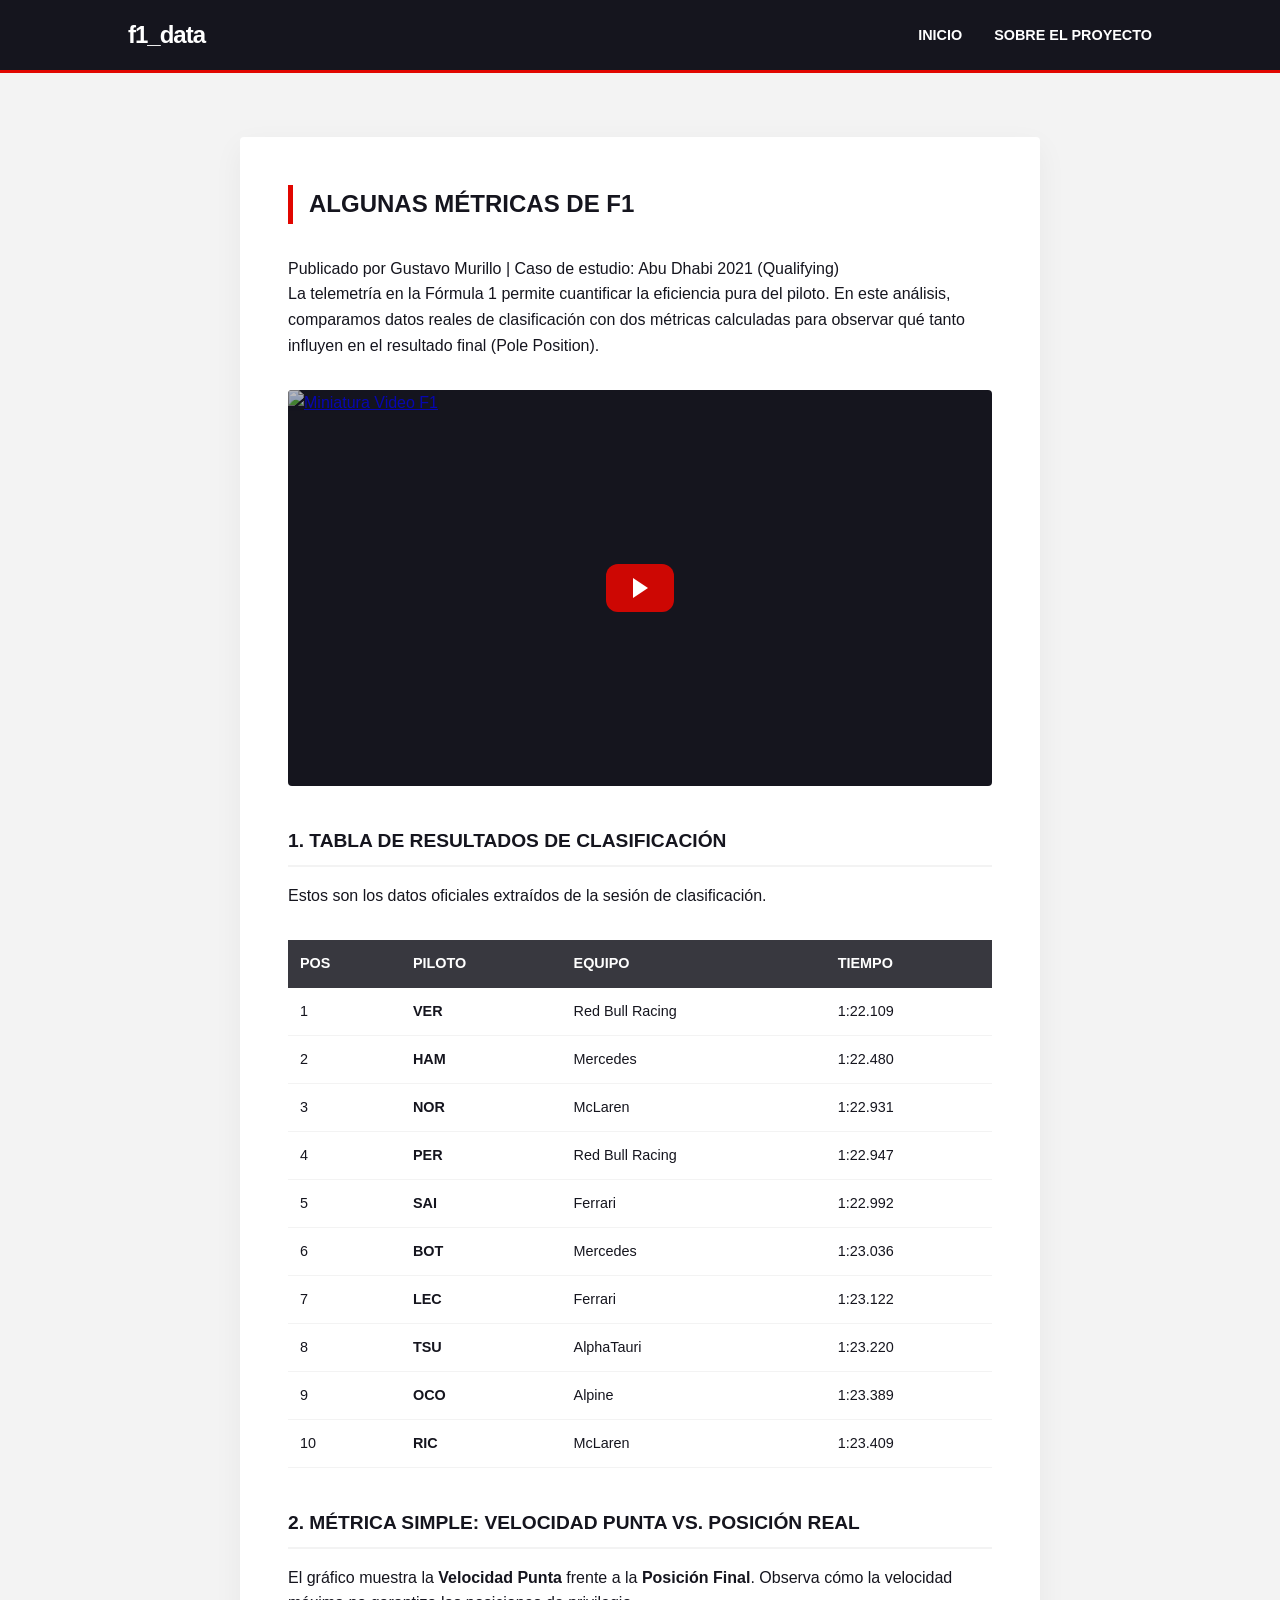
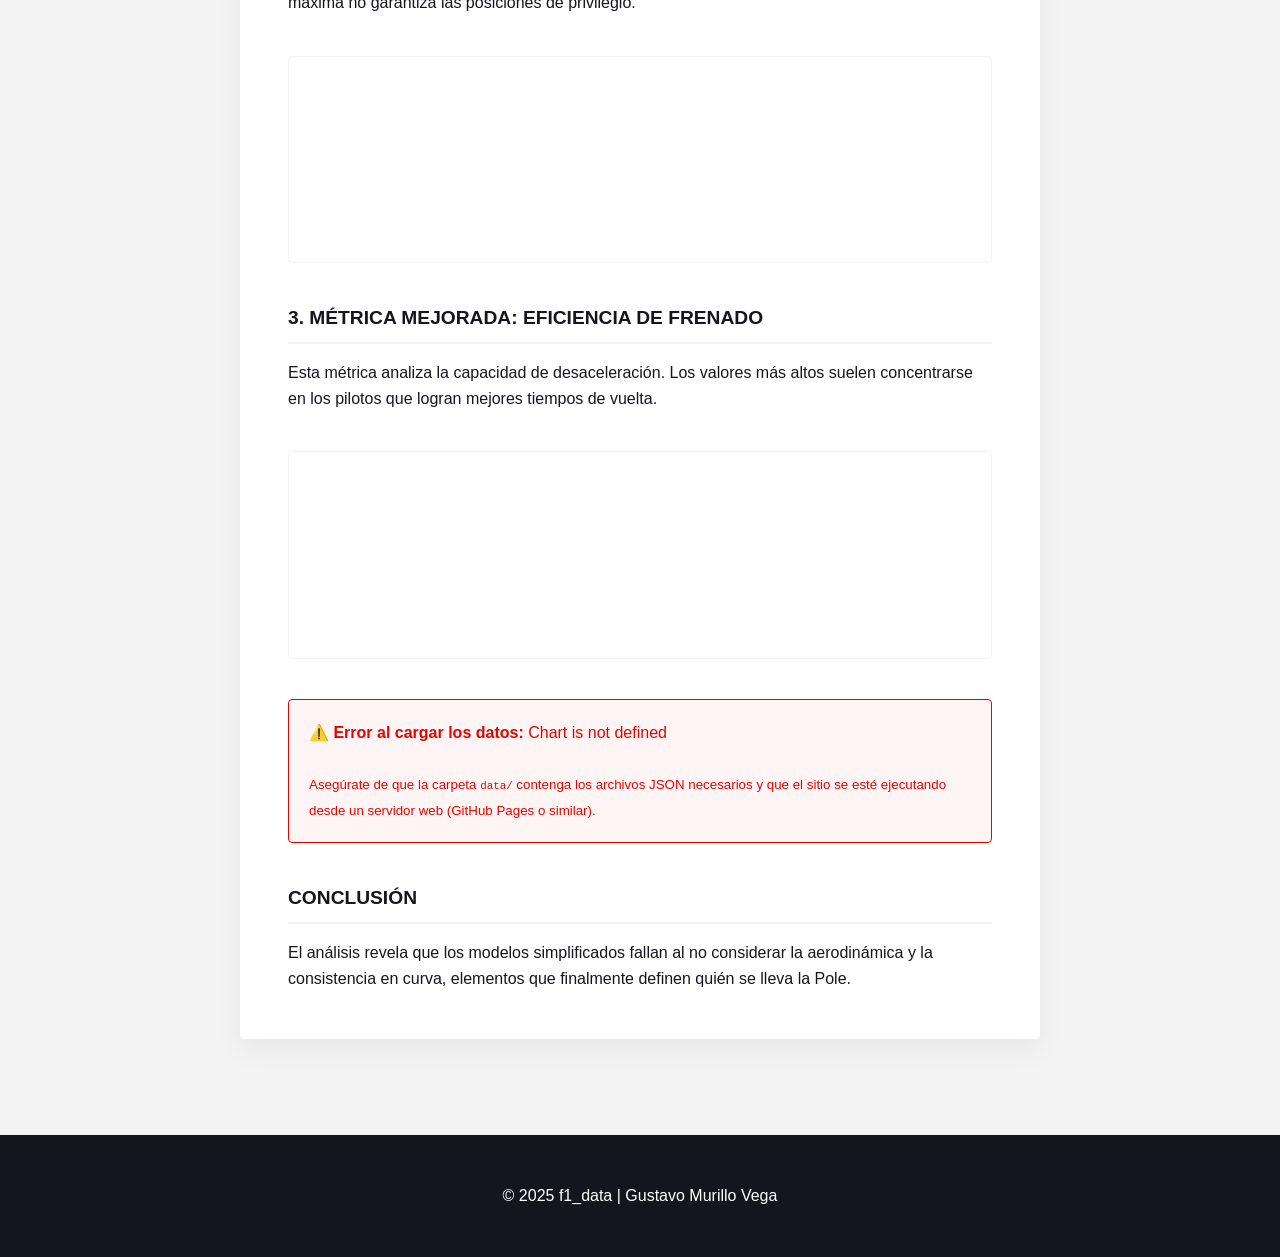
==== commit 0d386c19: "final borrador v2" ====
--- a/article1.html
+++ b/article1.html
@@ -38,7 +38,7 @@
                 </div>
 
                 <h3>1. Tabla de Resultados de Clasificación</h3>
-                <p>Estos son los datos oficiales extraídos de la sesión. Servirán como nuestra "base real" para comparar con las métricas predictivas.</p>
+                <p>Estos son los datos oficiales extraídos de la sesión de clasificación.</p>
                 
                 <div class="data-wrapper">
                     <table class="f1-table" id="resultsTable">
@@ -58,7 +58,7 @@
 
                 <h3>2. Métrica Simple: Velocidad Punta vs. Posición Real</h3>
                 <p>
-                    Muchos asumen que el coche más rápido en línea recta ganará la clasificación. El gráfico muestra la <strong>Velocidad Punta (Predictor)</strong> frente a la <strong>Posición Final (Real)</strong>. Como se observa, alcanzar 328 km/h (Pérez) no garantizó la Pole, lo que demuestra que la velocidad pura es un predictor pobre por sí solo.
+                    El gráfico muestra la <strong>Velocidad Punta</strong> frente a la <strong>Posición Final</strong>. Observa cómo la velocidad máxima no garantiza las posiciones de privilegio.
                 </p>
                 
                 <div class="chart-wrapper">
@@ -67,16 +67,18 @@
 
                 <h3>3. Métrica Mejorada: Eficiencia de Frenado</h3>
                 <p>
-                    Esta métrica analiza la capacidad de desaceleración en la vuelta más rápida. Un valor más alto indica un uso más agresivo y eficiente del freno. Al comparar esta <strong>Métrica de Frenado</strong> con la <strong>Posición Real</strong>, vemos una dispersión mayor que sugiere que el control en zona de frenado es un factor más determinante que la velocidad punta.
+                    Esta métrica analiza la capacidad de desaceleración. Los valores más altos suelen concentrarse en los pilotos que logran mejores tiempos de vuelta.
                 </p>
 
                 <div class="chart-wrapper">
                     <canvas id="chartMetric2"></canvas>
                 </div>
 
+                <div id="status-message"></div>
+
                 <h3>Conclusión</h3>
                 <p>
-                    El análisis revela que intentar predecir el éxito en F1 mediante una función lineal de una sola variable es insuficiente. Mientras que la velocidad punta depende del motor, la eficiencia de frenado refleja la interacción técnica entre el piloto y el chasis. Los modelos simplificados fallan al no considerar la aerodinámica y la consistencia en curva, elementos que finalmente definen quién se lleva la Pole.
+                    El análisis revela que los modelos simplificados fallan al no considerar la aerodinámica y la consistencia en curva, elementos que finalmente definen quién se lleva la Pole.
                 </p>
             </section>
         </article>
@@ -87,98 +89,122 @@
     </footer>
 
     <script>
-        // Función auxiliar para realizar fetch de forma segura
+        /**
+         * Función simplificada para cargar JSON. 
+         * El uso de fetch con rutas relativas es lo más estándar para servidores web.
+         */
         async function fetchJSON(path) {
-            // Se asegura que la ruta sea relativa al origen actual de forma explícita
-            const response = await fetch(`./${path}`);
-            if (!response.ok) {
-                throw new Error(`No se pudo cargar el archivo: ${path} (Status: ${response.status})`);
+            try {
+                // Fetch directo. Es lo más compatible para GitHub Pages y servidores locales.
+                const response = await fetch(path);
+                if (!response.ok) {
+                    throw new Error(`Error HTTP: ${response.status} al intentar cargar ${path}`);
+                }
+                return await response.json();
+            } catch (e) {
+                console.error(`Error cargando el archivo ${path}:`, e);
+                throw e;
             }
-            return await response.json();
         }
 
         async function loadData() {
+            const status = document.getElementById('status-message');
             try {
-                // 1. Cargar y renderizar Tabla
+                // 1. Cargar Resultados de Clasificación
                 const dataResults = await fetchJSON('data/qualifying_results.json');
                 const tableBody = document.querySelector('#resultsTable tbody');
-                
-                // Limpiar tabla antes de insertar (por si acaso)
                 tableBody.innerHTML = '';
                 
-                dataResults.slice(0, 10).forEach(row => {
-                    const tr = document.createElement('tr');
-                    tr.innerHTML = `
-                        <td>${row.Pos || 'N/A'}</td>
-                        <td><strong>${row.Driver || '---'}</strong></td>
-                        <td>${row.Team || '---'}</td>
-                        <td>${row.Time || '--:--.---'}</td>
-                    `;
-                    tableBody.appendChild(tr);
-                });
+                if (dataResults && Array.isArray(dataResults)) {
+                    // Tomamos los primeros 10 para la tabla principal
+                    dataResults.slice(0, 10).forEach(row => {
+                        const tr = document.createElement('tr');
+                        // Soporte para variaciones de nombres de columnas
+                        const pos = row.Pos ?? row.pos ?? row.Position ?? 'N/A';
+                        const driver = row.Driver ?? row.driver ?? row.Abbreviation ?? '---';
+                        const team = row.Team ?? row.team ?? row.TeamName ?? '---';
+                        const time = row.Time ?? row.time ?? '---';
+                        
+                        tr.innerHTML = `
+                            <td>${pos}</td>
+                            <td><strong>${driver}</strong></td>
+                            <td>${team}</td>
+                            <td>${time}</td>
+                        `;
+                        tableBody.appendChild(tr);
+                    });
+                }
 
                 // 2. Gráfico Métrica 1 (Velocidad Punta)
                 const dataM1 = await fetchJSON('data/metrica1.json');
-                
-                new Chart(document.getElementById('chartMetric1'), {
-                    type: 'scatter',
-                    data: {
-                        datasets: [{
-                            label: 'Velocidad vs Posición',
-                            data: dataM1.map(d => ({ x: d.value, y: d.pos })),
-                            backgroundColor: '#e10600'
-                        }]
-                    },
-                    options: {
-                        responsive: true,
-                        maintainAspectRatio: false,
-                        scales: {
-                            x: { title: { display: true, text: 'Top Speed (km/h)', color: '#15151e' } },
-                            y: { 
-                                reverse: true, 
-                                title: { display: true, text: 'Posición Real', color: '#15151e' }, 
-                                min: 1, 
-                                max: 20,
-                                ticks: { stepSize: 1 }
+                if (dataM1 && Array.isArray(dataM1)) {
+                    new Chart(document.getElementById('chartMetric1'), {
+                        type: 'scatter',
+                        data: {
+                            datasets: [{
+                                label: 'Velocidad (km/h) vs Posición',
+                                data: dataM1.map(d => ({ 
+                                    x: d.value ?? d.top_speed, 
+                                    y: d.pos ?? d.position 
+                                })),
+                                backgroundColor: '#e10600',
+                                pointRadius: 6
+                            }]
+                        },
+                        options: {
+                            responsive: true,
+                            maintainAspectRatio: false,
+                            scales: {
+                                x: { title: { display: true, text: 'Velocidad Punta (km/h)' } },
+                                y: { 
+                                    reverse: true, 
+                                    title: { display: true, text: 'Posición Real' },
+                                    min: 1, 
+                                    max: 20,
+                                    ticks: { stepSize: 1 }
+                                }
                             }
                         }
-                    }
-                });
+                    });
+                }
 
                 // 3. Gráfico Métrica 2 (Eficiencia Frenado)
                 const dataM2 = await fetchJSON('data/metrica2.json');
-                
-                new Chart(document.getElementById('chartMetric2'), {
-                    type: 'bar',
-                    data: {
-                        labels: dataM2.map(d => d.driver),
-                        datasets: [{
-                            label: 'Índice de Frenado',
-                            data: dataM2.map(d => d.value),
-                            backgroundColor: dataM2.map(d => d.pos <= 3 ? '#e10600' : '#38383f')
-                        }]
-                    },
-                    options: {
-                        responsive: true,
-                        maintainAspectRatio: false,
-                        scales: {
-                            y: { title: { display: true, text: 'Eficiencia (Escala Relativa)', color: '#15151e' } }
+                if (dataM2 && Array.isArray(dataM2)) {
+                    new Chart(document.getElementById('chartMetric2'), {
+                        type: 'bar',
+                        data: {
+                            labels: dataM2.map(d => d.driver ?? d.Driver),
+                            datasets: [{
+                                label: 'Índice de Frenado',
+                                data: dataM2.map(d => d.value ?? d.brake_efficiency),
+                                backgroundColor: dataM2.map(d => (d.pos ?? d.position) <= 3 ? '#e10600' : '#38383f')
+                            }]
+                        },
+                        options: {
+                            responsive: true,
+                            maintainAspectRatio: false,
+                            scales: {
+                                y: { 
+                                    beginAtZero: true,
+                                    title: { display: true, text: 'Eficiencia de Desaceleración' }
+                                }
+                            }
                         }
-                    }
-                });
+                    });
+                }
 
             } catch (error) {
-                console.error("Error cargando los datos:", error);
-                const articleBody = document.querySelector('.article-body');
-                const errorMsg = document.createElement('p');
-                errorMsg.style.color = 'red';
-                errorMsg.style.fontWeight = 'bold';
-                errorMsg.textContent = 'Hubo un error al cargar los datos. Por favor, asegúrate de que la carpeta "data" contenga los archivos JSON necesarios.';
-                articleBody.prepend(errorMsg);
+                console.error("Fallo general al cargar datos:", error);
+                status.innerHTML = `
+                    <div style="color:#e10600; padding:20px; border:1px solid #e10600; border-radius:4px; background:#fff5f5; margin-top:20px;">
+                        <strong>⚠️ Error al cargar los datos:</strong> ${error.message}<br><br>
+                        <small>Asegúrate de que la carpeta <code>data/</code> contenga los archivos JSON necesarios y que el sitio se esté ejecutando desde un servidor web (GitHub Pages o similar).</small>
+                    </div>`;
             }
         }
 
-        window.onload = loadData;
+        window.addEventListener('load', loadData);
     </script>
 </body>
 </html>
